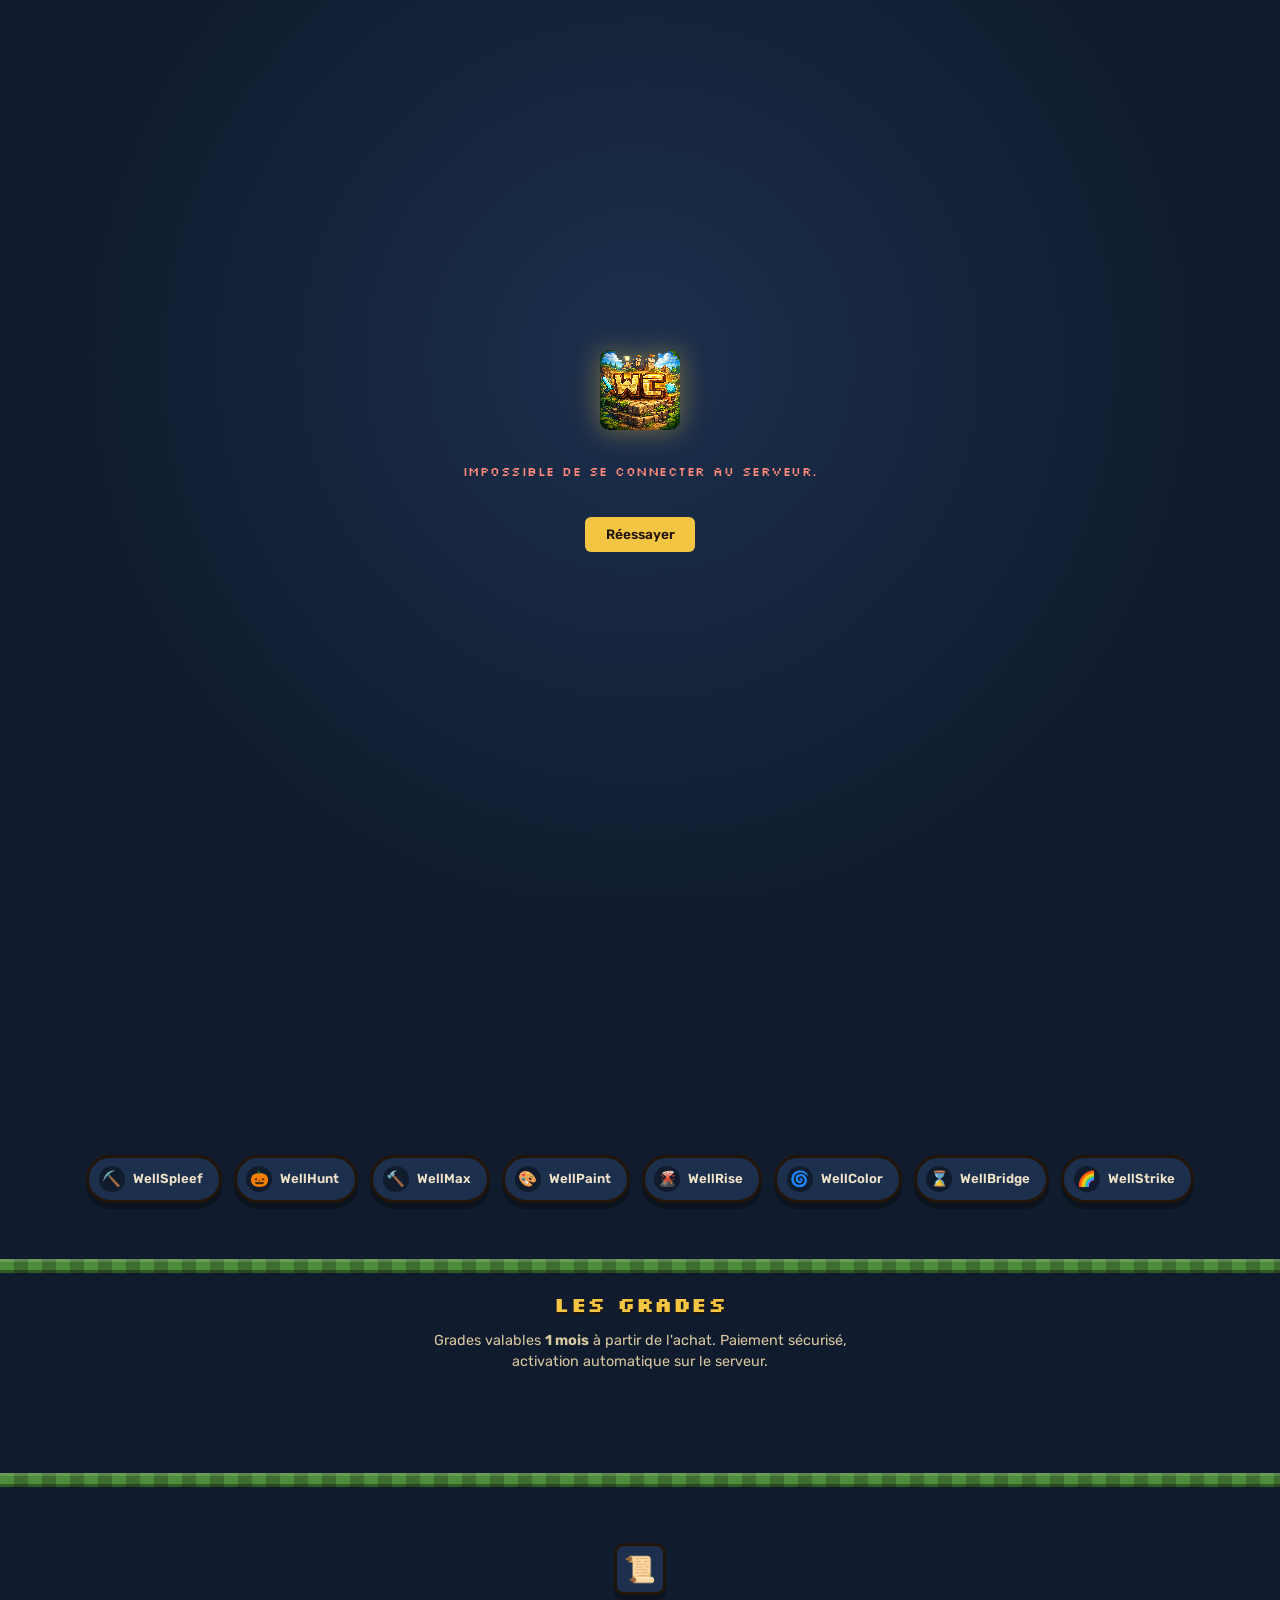
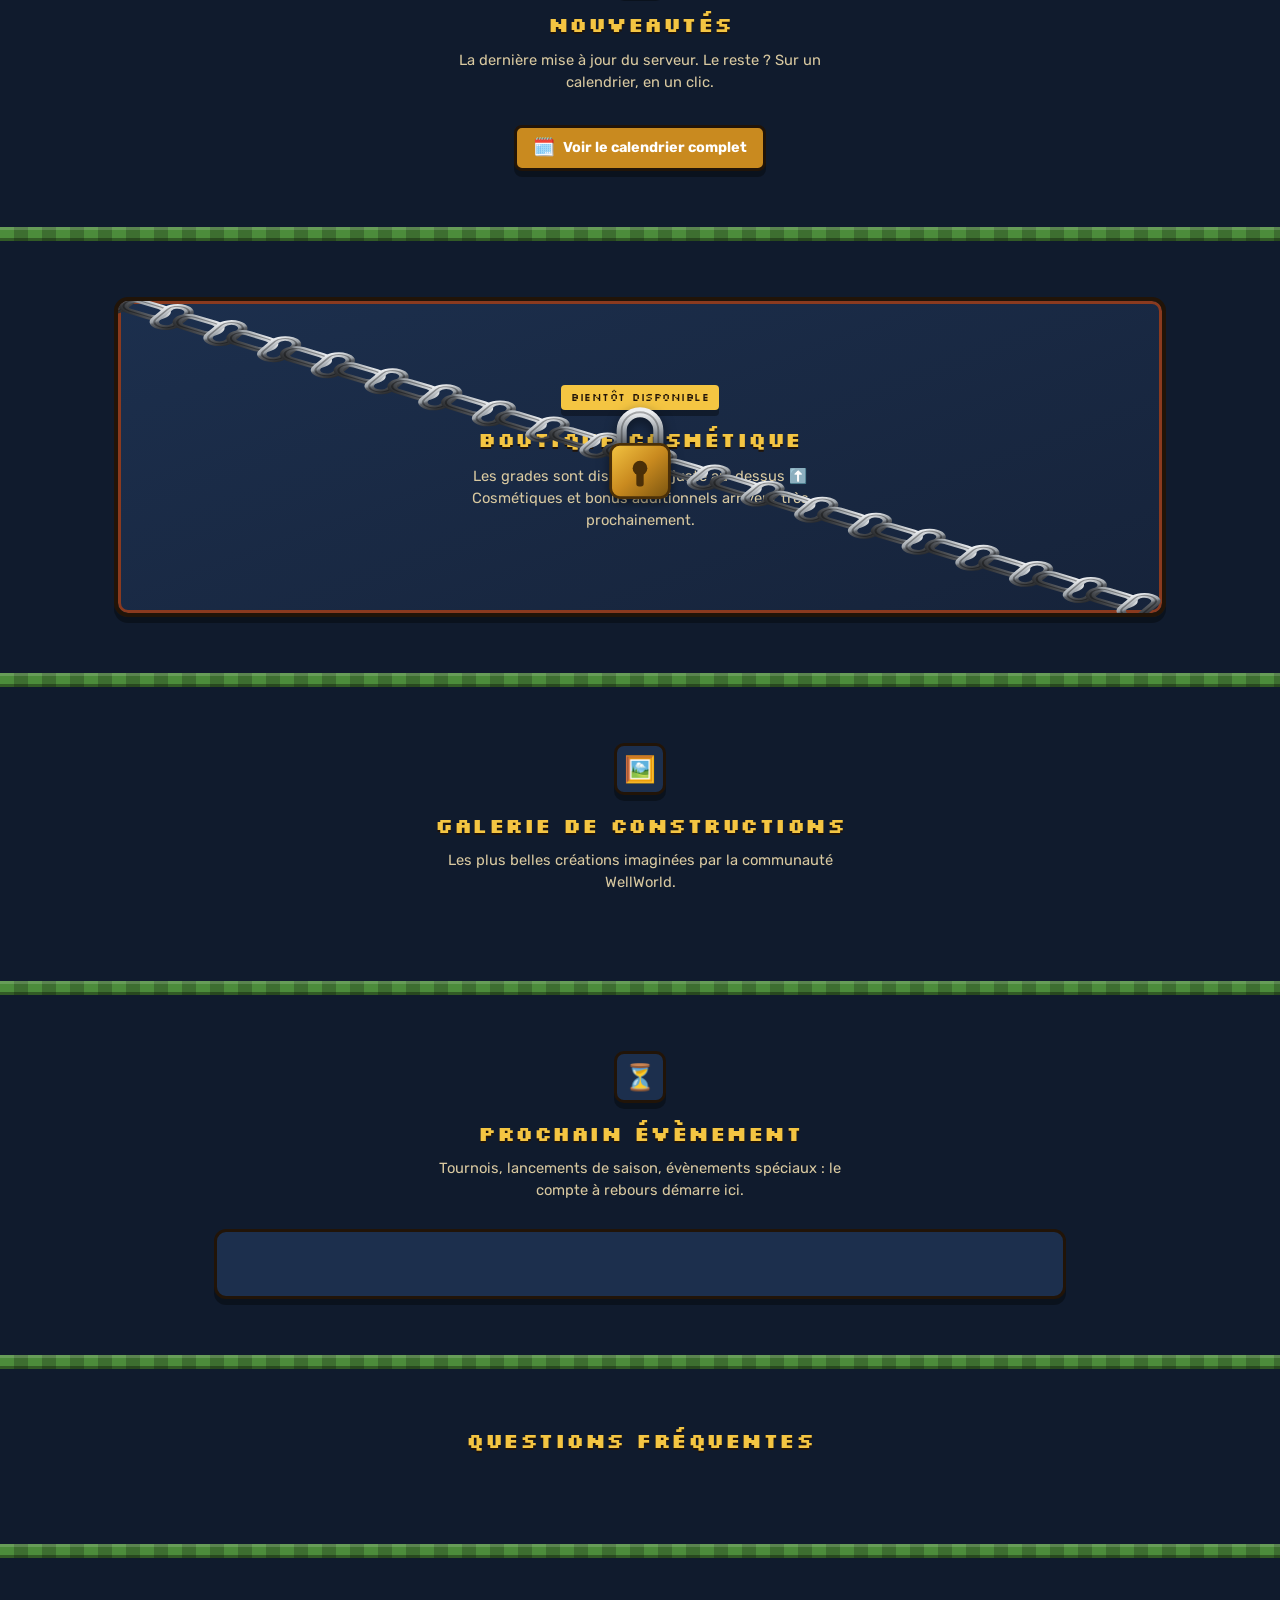
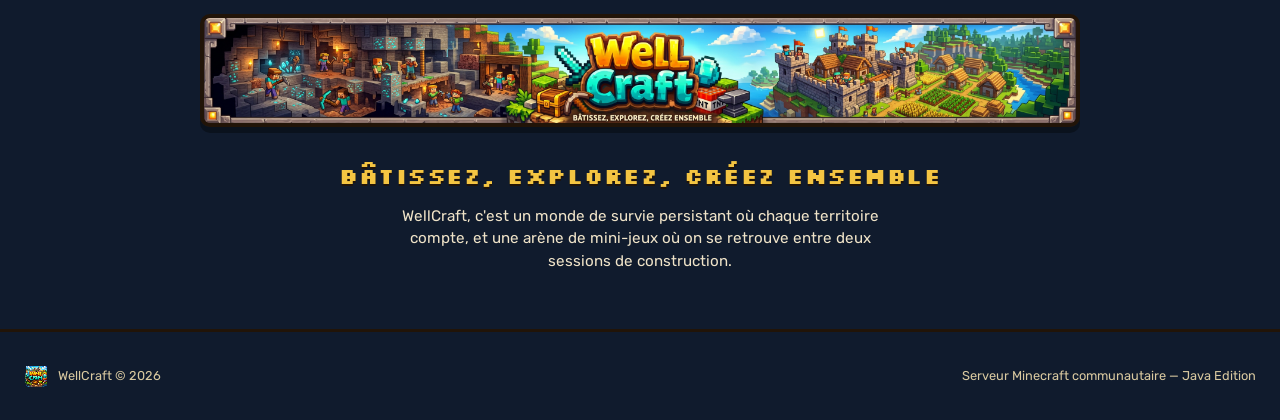
==== index.html @ 71115025 "Add files via upload" ====
<!DOCTYPE html>
<html lang="fr">
<head>
<meta charset="UTF-8">
<meta name="viewport" content="width=device-width, initial-scale=1.0">
<title>WellCraft — Serveur Minecraft</title>
<link rel="icon" type="image/png" href="logo.png">
<link rel="preconnect" href="https://fonts.googleapis.com">
<link rel="preconnect" href="https://fonts.gstatic.com" crossorigin>
<link href="https://fonts.googleapis.com/css2?family=Silkscreen:wght@400;700&family=Rubik:wght@400;500;600;700;800&display=swap" rel="stylesheet">
<link rel="stylesheet" href="style.css">
</head>
<body>
<div id="site-loader">
  <div class="loader-content">
    <img src="logo2.png" alt="WellCraft" class="loader-logo">
    <div class="loader-dots"><span></span><span></span><span></span></div>
    <p class="loader-text">Connexion à la base de données…</p>
  </div>
</div>

<nav class="nav">
  <div class="nav-brand">
    <img src="logo2.png" alt="WC">
    <span class="pixel">WellCraft</span>
  </div>

  <div class="nav-status" id="nav-status">
    <div class="torch offline" id="nav-torch">
      <div class="torch-flame"></div>
      <div class="torch-stick"></div>
    </div>
    <span id="nav-status-text">Vérification…</span>
  </div>

  <div class="nav-right">
    <a class="nav-discord" href="https://discord.gg/cv6xxruz5G" target="_blank" rel="noopener" aria-label="Rejoindre le Discord">
      <svg viewBox="0 0 24 24"><path d="M20.317 4.37a19.79 19.79 0 0 0-4.885-1.515.074.074 0 0 0-.079.037c-.21.375-.444.864-.608 1.25a18.27 18.27 0 0 0-5.487 0 12.64 12.64 0 0 0-.617-1.25.077.077 0 0 0-.079-.037A19.736 19.736 0 0 0 3.677 4.37a.07.07 0 0 0-.032.027C.533 9.046-.32 13.58.099 18.057a.082.082 0 0 0 .031.056 19.9 19.9 0 0 0 5.993 3.03.078.078 0 0 0 .084-.028 14.09 14.09 0 0 0 1.226-1.994.076.076 0 0 0-.041-.106 13.107 13.107 0 0 1-1.872-.892.077.077 0 0 1-.008-.128 10.2 10.2 0 0 0 .372-.292.074.074 0 0 1 .077-.01c3.928 1.793 8.18 1.793 12.062 0a.074.074 0 0 1 .078.01c.12.098.246.198.373.292a.077.077 0 0 1-.006.127 12.3 12.3 0 0 1-1.873.892.076.076 0 0 0-.04.107c.36.698.772 1.362 1.225 1.993a.076.076 0 0 0 .084.028 19.84 19.84 0 0 0 6.002-3.03.077.077 0 0 0 .032-.055c.5-5.177-.838-9.673-3.549-13.66a.061.061 0 0 0-.031-.028zM8.02 15.33c-1.183 0-2.157-1.085-2.157-2.419 0-1.333.955-2.418 2.157-2.418 1.21 0 2.176 1.094 2.157 2.418 0 1.334-.955 2.419-2.157 2.419zm7.975 0c-1.183 0-2.157-1.085-2.157-2.419 0-1.333.955-2.418 2.157-2.418 1.21 0 2.176 1.094 2.157 2.418 0 1.334-.946 2.419-2.157 2.419z"/></svg>
    </a>
  </div>
</nav>

<div class="page-nav">
  <a class="page-nav-link active" href="index.html">🏠 Accueil</a>
  <a class="page-nav-link" href="nouveautes.html">📜 Nouveautés</a>
  <a class="page-nav-link" href="crafts.html">⚗️ Crafts spéciaux</a>
  <a class="page-nav-link" href="fonctionnalites.html">🛠️ Fonctionnalités &amp; Commandes</a>
  <a class="page-nav-link" href="compte.html">🌐 Mon compte</a>
</div>

<header class="hero" id="rejoindre">
  <div class="embers" id="embers"></div>

  <div class="banner-frame">
    <div class="banner-frame-inner">
      <img src="banniere_2.png" alt="Bannière WellCraft">
    </div>
  </div>

  <div class="hero-inner">
    <span class="hero-eyebrow pixel">SERVEUR MINECRAFT</span>
    <p class="hero-tagline">Survie, territoires et mini-jeux sur un monde qui grandit avec sa communauté. Copie l'adresse et rejoins la partie.</p>

    <div class="connect-panel">
      <div class="ip-box bracketed">
        <div>
          <span class="ip-box-label">Adresse du serveur (1.21.4 Java Edition)</span>
          <span class="ip-box-value" id="server-ip">wellcraft.mine.fun</span>
        </div>
        <button class="copy-btn" id="copy-btn" type="button">Copier l'IP</button>
      </div>

      <div class="status-box bracketed">
        <div class="torch offline" id="torch">
          <div class="torch-flame"></div>
          <div class="torch-stick"></div>
        </div>
        <div class="status-text">
          <strong id="status-count">—</strong>
          <span id="status-label">Vérification du statut…</span>
        </div>
      </div>

      <a class="discord-btn" href="https://discord.gg/cv6xxruz5G" target="_blank" rel="noopener">
        <svg viewBox="0 0 24 24"><path d="M20.317 4.37a19.79 19.79 0 0 0-4.885-1.515.074.074 0 0 0-.079.037c-.21.375-.444.864-.608 1.25a18.27 18.27 0 0 0-5.487 0 12.64 12.64 0 0 0-.617-1.25.077.077 0 0 0-.079-.037A19.736 19.736 0 0 0 3.677 4.37a.07.07 0 0 0-.032.027C.533 9.046-.32 13.58.099 18.057a.082.082 0 0 0 .031.056 19.9 19.9 0 0 0 5.993 3.03.078.078 0 0 0 .084-.028 14.09 14.09 0 0 0 1.226-1.994.076.076 0 0 0-.041-.106 13.107 13.107 0 0 1-1.872-.892.077.077 0 0 1-.008-.128 10.2 10.2 0 0 0 .372-.292.074.074 0 0 1 .077-.01c3.928 1.793 8.18 1.793 12.062 0a.074.074 0 0 1 .078.01c.12.098.246.198.373.292a.077.077 0 0 1-.006.127 12.3 12.3 0 0 1-1.873.892.076.076 0 0 0-.04.107c.36.698.772 1.362 1.225 1.993a.076.076 0 0 0 .084.028 19.84 19.84 0 0 0 6.002-3.03.077.077 0 0 0 .032-.055c.5-5.177-.838-9.673-3.549-13.66a.061.061 0 0 0-.031-.028zM8.02 15.33c-1.183 0-2.157-1.085-2.157-2.419 0-1.333.955-2.418 2.157-2.418 1.21 0 2.176 1.094 2.157 2.418 0 1.334-.955 2.419-2.157 2.419zm7.975 0c-1.183 0-2.157-1.085-2.157-2.419 0-1.333.955-2.418 2.157-2.418 1.21 0 2.176 1.094 2.157 2.418 0 1.334-.946 2.419-2.157 2.419z"/></svg>
        Rejoindre le Discord
      </a>
    </div>
  </div>
</header>

<div class="block-divider"></div>

<section class="features">
  <article class="card bracketed">
    <div class="card-icon">⛏</div>
    <h3 class="pixel">WELLWORLD &amp; WELLWAR</h3>
    <p>Chaque mode a son propre gameplay : dans le WellWorld, construisez ensemble et faites de merveilleuses constructions. Dans le WellWar, c'est la guerre !</p>
  </article>
  <article class="card bracketed">
    <div class="card-icon">🎮</div>
    <h3 class="pixel">MINI-JEUX WELLGAMES</h3>
    <p>Spleef, combat à la masse, arbalètes, montée de lave et plus encore. Vote pour ton mode préféré et rejoins la prochaine partie en quelques secondes.</p>
  </article>
  <article class="card bracketed">
    <div class="card-icon">🤝</div>
    <h3 class="pixel">COMMUNAUTÉ ACTIVE</h3>
    <p>Un serveur pensé pour jouer à plusieurs : grades, équipes, marché et une communauté qui construit le monde avec toi.</p>
  </article>
  <article class="card bracketed">
    <div class="card-icon">💰</div>
    <h3 class="pixel">BOUTIQUE &amp; GRADES</h3>
    <p>Une économie complète avec marché entre joueurs et des grades à débloquer au fil de ta progression sur le serveur.</p>
    <a href="#grades" class="nav-link" style="margin-top: 0.6rem; color: var(--brick-deep); font-weight: 700;">Voir les grades ↓</a>
  </article>
</section>

<div class="modes-strip" id="modes-strip">
  <button class="mode-pill" data-mode="spleef" aria-expanded="false"><span class="mode-icon">⛏️</span> WellSpleef</button>
  <button class="mode-pill" data-mode="hunt" aria-expanded="false"><span class="mode-icon">🎃</span> WellHunt</button>
  <button class="mode-pill" data-mode="max" aria-expanded="false"><span class="mode-icon">🔨</span> WellMax</button>
  <button class="mode-pill" data-mode="paint" aria-expanded="false"><span class="mode-icon">🎨</span> WellPaint</button>
  <button class="mode-pill" data-mode="rise" aria-expanded="false"><span class="mode-icon">🌋</span> WellRise</button>
  <button class="mode-pill" data-mode="color" aria-expanded="false"><span class="mode-icon">🌀</span> WellColor</button>
  <button class="mode-pill" data-mode="bridge" aria-expanded="false"><span class="mode-icon">⌛</span> WellBridge</button>
  <button class="mode-pill" data-mode="strike" aria-expanded="false"><span class="mode-icon">🌈</span> WellStrike</button>
</div>

<div class="mode-description-panel" id="mode-description-panel">
  <div class="mode-description-inner">
    <h3 id="mode-description-title"></h3>
    <p id="mode-description-text"></p>
  </div>
</div>

<div class="block-divider"></div>

<section class="grades-section" id="grades">
  <h2 class="pixel">Les grades</h2>
  <p class="grades-intro">Grades valables <strong>1 mois</strong> à partir de l'achat. Paiement sécurisé, activation automatique sur le serveur.</p>
  <div class="grades-grid" id="grades-grid"></div>
</section>

<div class="block-divider"></div>

<section class="news-section" id="nouveautes">
  <div class="news-header">
    <div class="news-header-icon">📜</div>
    <h2 class="pixel">Nouveautés</h2>
    <p>La dernière mise à jour du serveur. Le reste ? Sur un calendrier, en un clic.</p>
  </div>

  <div class="news-preview" id="news-preview"></div>

  <a class="discord-btn news-btn" href="nouveautes.html">
    <span class="news-icon">🗓️</span>
    Voir le calendrier complet
  </a>
</section>

<div class="block-divider"></div>

<section class="shop-section" id="boutique">
  <div class="shop-frame" id="shop-frame">
    <div class="shop-content">
      <span class="shop-badge pixel">Bientôt disponible</span>
      <h2 class="pixel">Boutique cosmétique</h2>
      <p>Les grades sont disponibles juste au-dessus ⬆️ Cosmétiques et bonus additionnels arrivent très prochainement.</p>
    </div>
    <svg class="shop-chain" id="shop-chain" viewBox="0 0 1000 600" preserveAspectRatio="none" aria-hidden="true">
      <defs>
        <linearGradient id="steelGrad" x1="0" y1="0" x2="1" y2="1">
          <stop offset="0%" stop-color="#eef0f2"/>
          <stop offset="45%" stop-color="#9aa0a6"/>
          <stop offset="55%" stop-color="#5c6066"/>
          <stop offset="100%" stop-color="#2b2d30"/>
        </linearGradient>
      </defs>
      <g id="chain-links"></g>
    </svg>
    <div class="shop-lock-wrap" id="shop-lock">
      <svg viewBox="0 0 100 120" width="92" height="110" aria-hidden="true">
        <defs>
          <linearGradient id="lockBody" x1="0" y1="0" x2="1" y2="1">
            <stop offset="0%" stop-color="#f4c542"/>
            <stop offset="50%" stop-color="#c98a1f"/>
            <stop offset="100%" stop-color="#7a5410"/>
          </linearGradient>
          <linearGradient id="lockShackle" x1="0" y1="0" x2="0" y2="1">
            <stop offset="0%" stop-color="#eef0f2"/>
            <stop offset="50%" stop-color="#9aa0a6"/>
            <stop offset="100%" stop-color="#4a4d52"/>
          </linearGradient>
        </defs>
        <path d="M30 55 V35 a20 20 0 0 1 40 0 V55" fill="none" stroke="url(#lockShackle)" stroke-width="11" stroke-linecap="round"/>
        <path d="M30 55 V35 a20 20 0 0 1 40 0 V55" fill="none" stroke="rgba(0,0,0,0.3)" stroke-width="2"/>
        <rect x="18" y="50" width="64" height="58" rx="10" fill="url(#lockBody)" stroke="#4a2f08" stroke-width="3"/>
        <circle cx="50" cy="76" r="8" fill="#4a2f08"/>
        <rect x="46" y="80" width="8" height="16" rx="3" fill="#4a2f08"/>
      </svg>
    </div>
  </div>
</section>

<div class="block-divider"></div>

<section class="gallery-section" id="galerie">
  <div class="news-header">
    <div class="news-header-icon">🖼️</div>
    <h2 class="pixel">Galerie de constructions</h2>
    <p>Les plus belles créations imaginées par la communauté WellWorld.</p>
  </div>
  <div class="gallery-grid" id="gallery-grid"></div>
</section>

<div class="lightbox" id="lightbox">
  <button class="lightbox-close" id="lightbox-close" type="button" aria-label="Fermer l'aperçu">✕</button>
  <img src="" alt="Aperçu de la construction" id="lightbox-img">
</div>

<div class="block-divider"></div>

<section class="event-section" id="evenement">
  <div class="news-header">
    <div class="news-header-icon">⏳</div>
    <h2 class="pixel">Prochain évènement</h2>
    <p>Tournois, lancements de saison, évènements spéciaux : le compte à rebours démarre ici.</p>
  </div>
  <div class="event-box" id="event-box"></div>
</section>

<div class="block-divider"></div>

<section class="faq-section" id="faq">
  <h2 class="pixel">Questions fréquentes</h2>
  <div class="faq-list" id="faq-list"></div>
</section>

<div class="block-divider"></div>

<section class="band">
  <div class="band-banner">
    <img src="banniere_1.png" alt="Bannière secondaire WellCraft">
  </div>
  <h2 class="pixel">Bâtissez, explorez, créez ensemble</h2>
  <p>WellCraft, c'est un monde de survie persistant où chaque territoire compte, et une arène de mini-jeux où on se retrouve entre deux sessions de construction.</p>
</section>
  
<footer>
  <div class="foot-brand">
    <img src="logo.png" alt="Logo WellCraft">
    <span>WellCraft © 2026</span>
  </div>
  <span>Serveur Minecraft communautaire — Java Edition</span>
</footer>

<script src="data.js"></script>
<script src="loader.js"></script>
<script src="common.js"></script>
<script src="site.js"></script>

</body>
</html>
---- style.css ----
:root {
  --bg-deep: #101b2d;
  --bg-panel: #1c2f4d;
  --bg-panel-light: #263f64;
  --parchment: #efe3c8;
  --parchment-dark: #d9c9a0;
  --gold: #f4c542;
  --gold-deep: #c98a1f;
  --brick: #b4502c;
  --brick-deep: #8a3a1f;
  --green: #4c8c3b;
  --ink: #211408;
  --torch-lit: #ffb347;
  --torch-out: #5b5b5b;
  --shadow-hard: 0 6px 0 rgba(0,0,0,0.35);
}

* { box-sizing: border-box; }

html { scroll-behavior: smooth; }

@media (prefers-reduced-motion: reduce) {
  html { scroll-behavior: auto; }
  * { animation-duration: 0.01ms !important; animation-iteration-count: 1 !important; transition-duration: 0.01ms !important; }
}

body {
  margin: 0;
  background: var(--bg-deep);
  color: var(--parchment);
  font-family: 'Rubik', sans-serif;
  line-height: 1.5;
  overflow-x: hidden;
}

h1, h2, h3, .pixel {
  font-family: 'Silkscreen', monospace;
  letter-spacing: 0.5px;
}

a { color: inherit; }

img { max-width: 100%; display: block; }

/* ---------- Bloc divider (séparateur pixel entre sections) ---------- */
.block-divider {
  height: 14px;
  background-image: repeating-linear-gradient(
    90deg,
    var(--green) 0px, var(--green) 14px,
    #3d6e30 14px, #3d6e30 28px
  );
  box-shadow: inset 0 3px 0 rgba(255,255,255,0.15), inset 0 -3px 0 rgba(0,0,0,0.35);
}

/* ---------- Nav ---------- */
.nav {
  position: sticky;
  top: 0;
  z-index: 40;
  display: flex;
  flex-wrap: wrap;
  row-gap: 0.5rem;
  align-items: center;
  justify-content: space-between;
  gap: 1rem;
  padding: 0.75rem 1.5rem;
  background: rgba(16, 27, 45, 0.9);
  backdrop-filter: blur(6px);
  border-bottom: 3px solid var(--ink);
}
.nav-brand { display: flex; align-items: center; gap: 0.6rem; text-decoration: none; }
.nav-brand img {
  width: 36px; height: 36px; border-radius: 6px; image-rendering: pixelated;
  animation: bob 3.2s ease-in-out infinite;
}
.nav-brand span { font-size: 1rem; color: var(--gold); }
@keyframes bob {
  0%, 100% { transform: translateY(0) rotate(0deg); }
  50% { transform: translateY(-3px) rotate(-3deg); }
}
.nav-link {
  text-decoration: none;
  font-weight: 600;
  font-size: 0.9rem;
  color: var(--parchment);
  padding: 0.5rem 0.9rem;
  border-radius: 6px;
  transition: background 0.15s ease, color 0.15s ease;
}
.nav-link:hover, .nav-link:focus-visible { background: var(--bg-panel-light); color: var(--gold); }

/* ---------- Sous-nav (liens vers toutes les pages du site) ---------- */
.page-nav {
  display: flex;
  flex-wrap: wrap;
  justify-content: center;
  gap: 0.5rem;
  padding: 0.7rem 1rem;
  background: var(--bg-panel);
  border-bottom: 3px solid var(--ink);
}
.page-nav-link {
  text-decoration: none;
  font-family: 'Rubik', sans-serif;
  font-weight: 700;
  font-size: 0.82rem;
  color: var(--parchment);
  background: var(--bg-panel-light);
  border: 2px solid var(--ink);
  border-radius: 18px;
  padding: 0.4rem 0.85rem;
  white-space: nowrap;
  transition: transform 0.15s ease, background 0.15s ease, color 0.15s ease;
}
.page-nav-link:hover, .page-nav-link:focus-visible { transform: translateY(-2px); background: var(--bg-panel); color: var(--gold); }
.page-nav-link.active { background: var(--gold); color: var(--ink); border-color: var(--ink); }

/* ---------- Badge de statut (dans la nav, toujours visible) ---------- */
.nav-status {
  display: flex;
  align-items: center;
  gap: 0.5rem;
  background: var(--bg-panel);
  border: 2px solid var(--ink);
  border-radius: 20px;
  padding: 0.35rem 0.8rem 0.35rem 0.5rem;
  font-size: 0.8rem;
  font-weight: 700;
  white-space: nowrap;
  position: absolute;
  left: 50%;
  top: 50%;
  transform: translate(-50%, -50%);
}
.nav-status .torch {
  transform: scale(0.6);
  margin: -7px -4px -7px -5px;
}
@media (max-width: 460px) {
  .nav-status span { display: none; }
  .nav-status { padding: 0.4rem; }
}
@media (max-width: 700px) {
  .nav-status {
    position: static;
    top: auto;
    left: auto;
    transform: none;
    order: 3;
    flex-basis: 100%;
    justify-content: center;
    margin: 0 auto;
  }
}

/* ---------- Bouton Discord ---------- */
.discord-btn {
  display: inline-flex;
  align-items: center;
  gap: 0.5rem;
  text-decoration: none;
  font-family: 'Rubik', sans-serif;
  font-weight: 700;
  font-size: 0.9rem;
  color: white;
  background: #5865f2;
  border: 3px solid var(--ink);
  border-radius: 8px;
  padding: 0.6rem 1rem;
  box-shadow: var(--shadow-hard);
  transition: transform 0.08s ease, background 0.15s ease;
  cursor: pointer;
}
.discord-btn:hover { background: #6b74f7; }
.discord-btn:active { transform: translateY(4px); box-shadow: none; }
.discord-btn:focus-visible { outline: 3px solid var(--parchment); outline-offset: 2px; }
.discord-btn svg { width: 18px; height: 18px; fill: white; flex-shrink: 0; }

/* Bouton Nouveautés (même gabarit que discord-btn, couleur dorée) */
.news-btn { background: var(--gold-deep); }
.news-btn:hover { background: var(--gold); color: var(--ink); }
.news-btn .news-icon { font-size: 1.1rem; line-height: 1; }

.nav-discord {
  display: inline-flex;
  align-items: center;
  justify-content: center;
  width: 38px; height: 38px;
  border-radius: 8px;
  transition: background 0.15s ease;
}
.nav-discord svg { width: 20px; height: 20px; fill: var(--parchment); }
.nav-discord:hover, .nav-discord:focus-visible { background: var(--bg-panel-light); }
.nav-discord:hover svg { fill: #7289ff; }
.nav-right { display: flex; align-items: center; gap: 0.5rem; }

/* ---------- Corner brackets (façon slot d'inventaire) ---------- */
.bracketed { position: relative; }
.bracketed::before, .bracketed::after {
  content: "";
  position: absolute;
  width: 14px; height: 14px;
  border-color: var(--gold);
  border-style: solid;
  opacity: 0.9;
  pointer-events: none;
}
.bracketed::before { top: -4px; left: -4px; border-width: 3px 0 0 3px; }
.bracketed::after { bottom: -4px; right: -4px; border-width: 0 3px 3px 0; }

/* ---------- Hero ---------- */
.hero {
  position: relative;
  background: radial-gradient(ellipse at 50% -10%, #223a5e 0%, var(--bg-deep) 65%);
  padding: 2rem 0 0;
  overflow: hidden;
}

.banner-frame { position: relative; max-width: 1100px; margin: 0 auto; padding: 0 1.25rem; }
.banner-frame-inner {
  position: relative;
  border: 4px solid var(--ink);
  border-radius: 10px;
  overflow: hidden;
  box-shadow: var(--shadow-hard), 0 0 0 3px var(--gold-deep) inset;
}
.banner-frame-inner img { width: 100%; height: auto; display: block; }
.banner-frame-inner::after {
  content: "";
  position: absolute;
  inset: 0;
  background: linear-gradient(180deg, rgba(0,0,0,0) 60%, rgba(16,27,45,0.55) 100%);
}

/* Braises flottantes */
.embers { position: absolute; inset: 0; pointer-events: none; overflow: hidden; z-index: 1; }
.ember {
  position: absolute;
  bottom: -10px;
  width: 5px; height: 5px;
  border-radius: 50%;
  background: var(--torch-lit);
  box-shadow: 0 0 6px 1px rgba(255, 179, 71, 0.8);
  animation: rise linear infinite;
  opacity: 0;
}
@keyframes rise {
  0% { transform: translateY(0) translateX(0); opacity: 0; }
  10% { opacity: 0.9; }
  90% { opacity: 0.5; }
  100% { transform: translateY(-340px) translateX(var(--drift, 20px)); opacity: 0; }
}

.hero-inner {
  position: relative;
  z-index: 2;
  width: 100%;
  max-width: 1080px;
  margin: 0 auto;
  padding: 2.25rem 1.5rem 3.5rem;
  text-align: center;
  display: flex;
  flex-direction: column;
  align-items: center;
}
.hero-eyebrow {
  display: inline-block;
  font-size: 0.75rem;
  color: var(--ink);
  background: var(--gold);
  padding: 0.3rem 0.7rem;
  border-radius: 4px;
  margin-bottom: 1rem;
  box-shadow: var(--shadow-hard);
}
.hero-tagline { max-width: 46ch; font-size: 1.05rem; color: var(--parchment); margin: 0 0 2rem; }

/* ---------- Connect panel ---------- */
.connect-panel { display: flex; flex-wrap: wrap; gap: 1rem; align-items: stretch; justify-content: center; }
.ip-box {
  display: flex;
  align-items: center;
  gap: 0.75rem;
  background: var(--bg-panel);
  border: 3px solid var(--ink);
  border-radius: 10px;
  padding: 0.9rem 1.1rem;
  box-shadow: var(--shadow-hard);
}
.ip-box-label {
  font-size: 0.65rem;
  color: var(--gold);
  text-transform: uppercase;
  letter-spacing: 1px;
  display: block;
  margin-bottom: 0.2rem;
}
.ip-box-value { font-family: 'Silkscreen', monospace; font-size: 1.05rem; color: var(--parchment); }
.copy-btn {
  font-family: 'Rubik', sans-serif;
  font-weight: 700;
  font-size: 0.9rem;
  color: var(--ink);
  background: var(--gold);
  border: 3px solid var(--ink);
  border-radius: 8px;
  padding: 0.7rem 1.1rem;
  cursor: pointer;
  box-shadow: var(--shadow-hard);
  transition: transform 0.08s ease, background 0.15s ease;
}
.copy-btn:hover { background: #ffd766; }
.copy-btn:active { transform: translateY(4px); box-shadow: none; }
.copy-btn:focus-visible { outline: 3px solid var(--parchment); outline-offset: 2px; }
.copy-btn.copied { background: var(--green); color: white; }

.status-box {
  display: flex;
  align-items: center;
  gap: 0.85rem;
  background: var(--bg-panel);
  border: 3px solid var(--ink);
  border-radius: 10px;
  padding: 0.9rem 1.2rem;
  box-shadow: var(--shadow-hard);
}

/* Torch signature element */
.torch { position: relative; width: 22px; height: 34px; flex-shrink: 0; }
.torch-stick {
  position: absolute; bottom: 0; left: 50%; transform: translateX(-50%);
  width: 6px; height: 20px; background: #6b4a2b; border-radius: 1px;
}
.torch-flame {
  position: absolute; top: 0; left: 50%; transform: translateX(-50%);
  width: 16px; height: 16px;
  background: radial-gradient(circle at 50% 60%, #fff3c4 0%, var(--torch-lit) 45%, var(--brick) 85%);
  border-radius: 50% 50% 45% 45%;
  filter: blur(0.2px);
  animation: flicker 1.6s infinite ease-in-out;
  transform-origin: bottom center;
}
.torch.offline .torch-flame { background: var(--torch-out); animation: none; opacity: 0.5; }
@keyframes flicker {
  0%, 100% { transform: translateX(-50%) scale(1) rotate(0deg); opacity: 1; }
  25% { transform: translateX(-48%) scale(0.95, 1.05) rotate(-2deg); opacity: 0.92; }
  50% { transform: translateX(-52%) scale(1.05, 0.95) rotate(2deg); opacity: 1; }
  75% { transform: translateX(-50%) scale(0.97, 1.03) rotate(-1deg); opacity: 0.95; }
}

.status-text { font-size: 0.9rem; }
.status-text strong { display: block; font-size: 1.1rem; color: var(--gold); }
.status-text span { color: var(--parchment-dark); font-size: 0.8rem; }

/* ---------- Section band (banniere_2, ratio natif encadré) ---------- */
.band { padding: 3.5rem 1.5rem; text-align: center; background: var(--bg-deep); }
.band-banner {
  max-width: 880px;
  margin: 0 auto 2rem;
  border: 4px solid var(--ink);
  border-radius: 10px;
  overflow: hidden;
  box-shadow: var(--shadow-hard), 0 0 0 3px var(--brick-deep) inset;
}
.band-banner img { width: 100%; height: auto; display: block; }
.band h2 { font-size: 1.4rem; color: var(--gold); margin: 0 0 0.75rem; text-shadow: 0 2px 0 var(--ink); }
.band p { max-width: 52ch; margin: 0 auto; color: var(--parchment); font-size: 0.95rem; }

/* ---------- Features ---------- */
.features {
  max-width: 1180px;
  margin: 0 auto;
  padding: 3.5rem 1.5rem;
  display: grid;
  grid-template-columns: repeat(4, 1fr);
  gap: 1.5rem;
}
@media (max-width: 980px) { .features { grid-template-columns: repeat(2, 1fr); } }
@media (max-width: 560px) { .features { grid-template-columns: 1fr; } }
.card {
  background: var(--parchment);
  color: var(--ink);
  border-radius: 12px;
  padding: 1.6rem;
  border: 3px solid var(--ink);
  box-shadow: var(--shadow-hard);
  opacity: 0;
  transform: translateY(16px);
  transition: opacity 0.5s ease, transform 0.5s ease, box-shadow 0.2s ease;
  text-align: center;
  display: flex;
  flex-direction: column;
  align-items: center;
}
.card.visible { opacity: 1; transform: translateY(0); }
.card:hover { transform: translateY(-5px); box-shadow: 0 10px 0 rgba(0,0,0,0.35); }
.card-icon {
  width: 42px; height: 42px;
  border-radius: 8px;
  display: flex; align-items: center; justify-content: center;
  font-size: 1.3rem;
  margin-bottom: 0.9rem;
  color: white;
}
.card:nth-child(1) .card-icon { background: var(--green); }
.card:nth-child(2) .card-icon { background: var(--brick); }
.card:nth-child(3) .card-icon { background: var(--gold-deep); }
.card:nth-child(4) .card-icon { background: #4a6fa5; }
.card h3 { font-size: 0.95rem; margin: 0 0 0.6rem; }
.card p { font-size: 0.88rem; margin: 0; color: #3a2c1a; }

/* ---------- Bande mini-jeux ---------- */
.modes-strip {
  max-width: 1920px;
  margin: 0 auto;
  padding: 0 1.5rem 3.5rem;
  display: flex;
  flex-wrap: wrap;
  justify-content: center;
  gap: 0.75rem;
}
.mode-pill {
  display: inline-flex;
  align-items: center;
  gap: 0.5rem;
  background: var(--bg-panel);
  border: 3px solid var(--ink);
  border-radius: 30px;
  padding: 0.5rem 1rem 0.5rem 0.6rem;
  font-size: 0.82rem;
  font-weight: 600;
  font-family: 'Rubik', sans-serif;
  color: var(--parchment);
  cursor: pointer;
  box-shadow: var(--shadow-hard);
  transition: transform 0.15s ease, background 0.15s ease, box-shadow 0.15s ease;
}
.mode-pill:hover { transform: translateY(-3px); background: var(--bg-panel-light); }
.mode-pill:focus-visible { outline: 3px solid var(--parchment); outline-offset: 2px; }
.mode-pill.active {
  background: var(--gold);
  color: var(--ink);
  transform: scale(1.08);
  box-shadow: var(--shadow-hard), 0 0 0 3px var(--gold-deep);
}
.mode-pill .mode-icon {
  width: 26px; height: 26px;
  border-radius: 50%;
  background: var(--bg-deep);
  display: flex; align-items: center; justify-content: center;
  font-size: 0.95rem;
  flex-shrink: 0;
}
.mode-pill.active .mode-icon { background: var(--ink); }

.mode-description-panel {
  max-width: 780px;
  margin: 0 auto;
  padding: 0 1.5rem;
  max-height: 0;
  opacity: 0;
  overflow: hidden;
  transition: max-height 0.4s ease, opacity 0.35s ease, margin 0.4s ease;
}
.mode-description-panel.open { max-height: 340px; opacity: 1; margin: 1.5rem auto 1.5rem; }
.mode-description-inner {
  background: var(--parchment);
  color: var(--ink);
  border: 3px solid var(--ink);
  border-radius: 12px;
  padding: 1.6rem 1.8rem;
  box-shadow: var(--shadow-hard);
}
.mode-description-inner h3 {
  margin: 0 0 0.7rem;
  font-size: 1.15rem;
  color: var(--brick-deep);
  display: flex;
  align-items: center;
  gap: 0.6rem;
}
.mode-description-inner p { margin: 0; font-size: 1rem; line-height: 1.6; }

/* ---------- Grades ---------- */
.grades-section { max-width: 1080px; margin: 0 auto; padding: 1rem 1.5rem 4rem; text-align: center; }
.grades-section h2 { font-size: 1.3rem; color: var(--gold); margin: 0 0 0.6rem; text-shadow: 0 2px 0 var(--ink); }
.grades-intro { max-width: 52ch; margin: 0 auto 2.25rem; color: var(--parchment-dark); font-size: 0.9rem; }
.grades-grid { display: grid; grid-template-columns: repeat(4, 1fr); gap: 1.5rem; text-align: left; }
@media (max-width: 980px) { .grades-grid { grid-template-columns: repeat(2, 1fr); } }
@media (max-width: 560px) { .grades-grid { grid-template-columns: 1fr; } }
.grade-card {
  display: flex;
  flex-direction: column;
  background: var(--bg-panel);
  border: 3px solid var(--ink);
  border-radius: 12px;
  overflow: hidden;
  box-shadow: var(--shadow-hard);
  opacity: 0;
  transform: translateY(16px);
  transition: opacity 0.5s ease, transform 0.5s ease;
}
.grade-card.visible { opacity: 1; transform: translateY(0); }
.grade-card-head {
  padding: 1.1rem 1.3rem;
  border-bottom: 3px solid var(--ink);
  display: flex;
  align-items: center;
  justify-content: space-between;
  gap: 0.5rem;
}
.grade-card-head h3 { margin: 0; font-size: 1rem; color: var(--ink); }
.grade-price { font-family: 'Silkscreen', monospace; font-size: 0.85rem; color: var(--ink); opacity: 0.8; white-space: nowrap; }
.grade-card[data-tier="none"] .grade-card-head { background: #9aa3ad; }
.grade-card[data-tier="bronze"] .grade-card-head { background: #c98a5b; }
.grade-card[data-tier="argent"] .grade-card-head { background: #c9d3dc; }
.grade-card[data-tier="or"] .grade-card-head { background: var(--gold); }
.grade-card-body { padding: 1.2rem 1.3rem 1.4rem; display: flex; flex-direction: column; flex: 1; }
.grade-perks { list-style: none; margin: 0 0 1.1rem; padding: 0; display: flex; flex-direction: column; gap: 0.55rem; flex: 1; }
.grade-perks li { font-size: 0.86rem; color: var(--parchment); display: flex; align-items: flex-start; gap: 0.5rem; }
.grade-perks li::before { content: "✔"; color: var(--gold); font-weight: bold; flex-shrink: 0; }

.grade-buy-btn {
  display: flex;
  align-items: center;
  justify-content: center;
  gap: 0.4rem;
  text-decoration: none;
  font-family: 'Rubik', sans-serif;
  font-weight: 700;
  font-size: 0.88rem;
  color: var(--ink);
  background: var(--gold);
  border: 3px solid var(--ink);
  border-radius: 8px;
  padding: 0.65rem 1rem;
  cursor: pointer;
  box-shadow: var(--shadow-hard);
  transition: transform 0.08s ease, background 0.15s ease;
  margin-top: auto;
}
.grade-buy-btn:hover { background: #ffd766; }
.grade-buy-btn:active { transform: translateY(4px); box-shadow: none; }
.grade-buy-btn:focus-visible { outline: 3px solid var(--parchment); outline-offset: 2px; }
.grade-buy-btn .duration { font-weight: 500; opacity: 0.75; font-size: 0.78rem; }
.grade-card-free-tag {
  margin-top: auto;
  text-align: center;
  font-size: 0.82rem;
  color: var(--parchment-dark);
  padding: 0.65rem 1rem;
  border: 2px dashed rgba(239,227,200,0.3);
  border-radius: 8px;
}

/* ---------- Nouveautés ---------- */
.news-section { max-width: 1100px; margin: 0 auto; padding: 3.5rem 1.5rem; text-align: center; }
.news-header { display: flex; flex-direction: column; align-items: center; margin-bottom: 1.75rem; }
.news-header-icon {
  width: 52px; height: 52px;
  border-radius: 10px;
  background: var(--bg-panel);
  border: 3px solid var(--ink);
  display: flex; align-items: center; justify-content: center;
  font-size: 1.6rem;
  margin-bottom: 0.9rem;
  box-shadow: var(--shadow-hard);
}
.news-header h2 { font-size: 1.3rem; color: var(--gold); margin: 0 0 0.5rem; text-shadow: 0 2px 0 var(--ink); }
.news-header p { max-width: 46ch; margin: 0 auto; color: var(--parchment-dark); font-size: 0.92rem; }

.news-preview {
  max-width: 780px;
  margin: 2rem auto 0;
  display: flex;
  flex-direction: column;
  gap: 1rem;
  text-align: left;
}
.news-item {
  background: var(--parchment);
  color: var(--ink);
  border: 3px solid var(--ink);
  border-radius: 10px;
  padding: 1.1rem 1.3rem;
  box-shadow: var(--shadow-hard);
}
.news-item-head {
  display: flex;
  align-items: center;
  justify-content: space-between;
  gap: 0.75rem;
  flex-wrap: wrap;
  margin-bottom: 0.3rem;
}
.news-item-title { font-size: 0.95rem; font-weight: 700; color: var(--brick-deep); }
.news-badge {
  font-family: 'Rubik', sans-serif;
  font-size: 0.68rem;
  font-weight: 700;
  padding: 0.22rem 0.65rem;
  border-radius: 12px;
  color: white;
  text-transform: uppercase;
  letter-spacing: 0.4px;
  white-space: nowrap;
}
.news-badge.nouveaute { background: var(--green); }
.news-badge.amelioration { background: #4a6fa5; }
.news-badge.correction { background: var(--brick); }
.news-date { display: block; font-size: 0.72rem; color: #6b5636; margin-bottom: 0.5rem; }
.news-item p { margin: 0; font-size: 0.88rem; line-height: 1.55; }

/* ---------- Page Nouveautés dédiée ---------- */
.news-page-header {
  max-width: 780px;
  margin: 0 auto;
  padding: 3rem 1.5rem 1rem;
  text-align: center;
}
.news-back-link {
  display: inline-flex;
  align-items: center;
  gap: 0.4rem;
  text-decoration: none;
  color: var(--gold);
  font-size: 0.85rem;
  font-weight: 600;
  margin-bottom: 1.25rem;
}
.news-back-link:hover { text-decoration: underline; }
.news-filters {
  display: flex;
  flex-wrap: wrap;
  justify-content: center;
  gap: 0.6rem;
  margin: 1.75rem 0 0;
}
.news-filter-btn {
  font-family: 'Rubik', sans-serif;
  font-weight: 700;
  font-size: 0.8rem;
  color: var(--parchment);
  background: var(--bg-panel);
  border: 3px solid var(--ink);
  border-radius: 20px;
  padding: 0.45rem 0.95rem;
  cursor: pointer;
  box-shadow: var(--shadow-hard);
  transition: transform 0.15s ease, background 0.15s ease;
}
.news-filter-btn:hover { transform: translateY(-2px); background: var(--bg-panel-light); }
.news-filter-btn.active { background: var(--gold); color: var(--ink); }
.news-page-list {
  max-width: 780px;
  margin: 2.25rem auto 4rem;
  padding: 0 1.5rem;
  display: flex;
  flex-direction: column;
  gap: 1rem;
  text-align: left;
}
.news-empty { text-align: center; color: var(--parchment-dark); font-size: 0.9rem; padding: 2rem 0; }

.news-view-toggle {
  display: flex;
  justify-content: center;
  gap: 0.6rem;
  margin: 1.5rem 0 0;
}

/* ---------- Calendrier des nouveautés ---------- */
.calendar-wrap {
  max-width: 620px;
  margin: 2rem auto 4rem;
  padding: 0 1.5rem;
}
.calendar-header {
  display: flex;
  align-items: center;
  justify-content: center;
  gap: 1.2rem;
  margin-bottom: 1rem;
}
.calendar-month-label { font-size: 1rem; color: var(--gold); text-shadow: 0 2px 0 var(--ink); min-width: 12ch; text-align: center; }
.calendar-nav-btn {
  width: 34px; height: 34px;
  border-radius: 8px;
  background: var(--bg-panel);
  border: 2px solid var(--ink);
  color: var(--parchment);
  font-size: 0.85rem;
  cursor: pointer;
  box-shadow: var(--shadow-hard);
  transition: transform 0.08s ease, background 0.15s ease;
}
.calendar-nav-btn:hover { background: var(--bg-panel-light); }
.calendar-nav-btn:active { transform: translateY(3px); box-shadow: none; }
.calendar-weekdays {
  display: grid;
  grid-template-columns: repeat(7, 1fr);
  gap: 6px;
  margin-bottom: 6px;
}
.calendar-weekdays span {
  text-align: center;
  font-size: 0.7rem;
  font-weight: 700;
  color: var(--parchment-dark);
  text-transform: uppercase;
}
.calendar-grid {
  display: grid;
  grid-template-columns: repeat(7, 1fr);
  gap: 6px;
}
.calendar-day {
  aspect-ratio: 1;
  display: flex;
  flex-direction: column;
  align-items: center;
  justify-content: center;
  gap: 3px;
  background: var(--bg-panel);
  border: 2px solid var(--ink);
  border-radius: 8px;
  color: var(--parchment-dark);
  font-family: 'Rubik', sans-serif;
  font-size: 0.78rem;
  cursor: default;
  padding: 0;
}
.calendar-day.empty { background: transparent; border-color: transparent; }
.calendar-day.has-news {
  background: var(--bg-panel-light);
  color: var(--parchment);
  cursor: pointer;
  transition: transform 0.12s ease, background 0.15s ease;
}
.calendar-day.has-news:hover { transform: translateY(-2px); background: var(--gold-deep); }
.calendar-day.selected { background: var(--gold); color: var(--ink); border-color: var(--ink); }
.calendar-day-num { font-weight: 700; }
.calendar-day-dots { display: flex; gap: 2px; height: 6px; }
.calendar-dot { width: 6px; height: 6px; border-radius: 50%; display: inline-block; }
.calendar-dot.nouveaute { background: var(--green); }
.calendar-dot.amelioration { background: #4a6fa5; }
.calendar-dot.correction { background: var(--brick); }
.calendar-daylist {
  margin-top: 1.5rem;
  display: flex;
  flex-direction: column;
  gap: 1rem;
  text-align: left;
}
.calendar-hint { text-align: center; color: var(--parchment-dark); font-size: 0.85rem; margin: 0; }

/* ---------- Boutique verrouillée ---------- */
.shop-section { max-width: 1100px; margin: 0 auto; padding: 3.5rem 1.5rem; }
.shop-frame {
  position: relative;
  background: linear-gradient(160deg, var(--bg-panel) 0%, #16233a 100%);
  border: 4px solid var(--ink);
  border-radius: 14px;
  overflow: hidden;
  min-height: 320px;
  display: flex;
  align-items: center;
  justify-content: center;
  box-shadow: var(--shadow-hard), 0 0 0 3px var(--brick-deep) inset;
  cursor: pointer;
}
.shop-content { position: relative; z-index: 1; text-align: center; max-width: 420px; padding: 2rem; }
.shop-badge {
  display: inline-block;
  font-size: 0.7rem;
  color: var(--ink);
  background: var(--gold);
  padding: 0.25rem 0.6rem;
  border-radius: 4px;
  margin-bottom: 0.9rem;
  box-shadow: var(--shadow-hard);
  text-transform: uppercase;
  letter-spacing: 0.5px;
}
.shop-content h2 { color: var(--gold); font-size: 1.3rem; margin: 0 0 0.6rem; text-shadow: 0 2px 0 var(--ink); }
.shop-content p { color: var(--parchment-dark); font-size: 0.92rem; margin: 0; }
.shop-chain { position: absolute; inset: 0; width: 100%; height: 100%; z-index: 2; pointer-events: none; }
.shop-lock-wrap {
  position: absolute;
  top: 50%;
  left: 50%;
  transform: translate(-50%, -50%);
  z-index: 4;
  filter: drop-shadow(0 4px 6px rgba(0,0,0,0.5));
  pointer-events: none;
  transform-origin: 50% 30%;
}
@keyframes shake-lock {
  0%, 100% { transform: translate(-50%, -50%) rotate(0deg); }
  10% { transform: translate(calc(-50% - 3px), calc(-50% + 1px)) rotate(-6deg); }
  20% { transform: translate(calc(-50% + 4px), calc(-50% - 1px)) rotate(6deg); }
  30% { transform: translate(calc(-50% - 4px), calc(-50% + 2px)) rotate(-7deg); }
  40% { transform: translate(calc(-50% + 4px), calc(-50% - 2px)) rotate(7deg); }
  50% { transform: translate(calc(-50% - 3px), calc(-50% + 1px)) rotate(-4deg); }
  60% { transform: translate(calc(-50% + 3px), calc(-50% - 1px)) rotate(4deg); }
  70% { transform: translate(calc(-50% - 2px), calc(-50% + 1px)) rotate(-2deg); }
  80% { transform: translate(calc(-50% + 2px), calc(-50% - 1px)) rotate(2deg); }
  90% { transform: translate(-50%, -50%) rotate(0deg); }
}
@keyframes shake-chain {
  0%, 100% { transform: translate(0, 0); }
  10% { transform: translate(-2px, 1px); }
  20% { transform: translate(3px, -2px); }
  30% { transform: translate(-3px, 2px); }
  40% { transform: translate(3px, -1px); }
  50% { transform: translate(-2px, 1px); }
  60% { transform: translate(2px, -1px); }
  70% { transform: translate(-1px, 1px); }
  80% { transform: translate(1px, -1px); }
  90% { transform: translate(0, 0); }
}
.shop-frame.shaking .shop-lock-wrap { animation: shake-lock 0.55s ease-in-out; }
.shop-frame.shaking .shop-chain { animation: shake-chain 0.55s ease-in-out; }

/* ---------- Galerie de constructions ---------- */
.gallery-section { max-width: 1180px; margin: 0 auto; padding: 3.5rem 1.5rem; text-align: center; }
.gallery-grid { display: grid; grid-template-columns: repeat(4, 1fr); gap: 1.25rem; margin-top: 2rem; }
@media (max-width: 980px) { .gallery-grid { grid-template-columns: repeat(3, 1fr); } }
@media (max-width: 700px) { .gallery-grid { grid-template-columns: repeat(2, 1fr); } }
@media (max-width: 460px) { .gallery-grid { grid-template-columns: 1fr; } }
.gallery-item {
  position: relative;
  aspect-ratio: 4 / 3;
  border-radius: 10px;
  border: 3px solid var(--ink);
  overflow: hidden;
  padding: 0;
  background: var(--bg-panel);
  cursor: pointer;
  box-shadow: var(--shadow-hard);
  transition: transform 0.15s ease, box-shadow 0.15s ease;
}
.gallery-item:hover { transform: translateY(-4px); box-shadow: 0 10px 0 rgba(0,0,0,0.35); }
.gallery-item:focus-visible { outline: 3px solid var(--gold); outline-offset: 2px; }
.gallery-item img { width: 100%; height: 100%; object-fit: cover; display: block; transition: transform 0.3s ease; }
.gallery-item:hover img { transform: scale(1.06); }
.gallery-item.img-error { display: none; }
.gallery-empty { color: var(--parchment-dark); font-size: 0.9rem; grid-column: 1 / -1; }
.lightbox {
  position: fixed;
  inset: 0;
  background: rgba(8, 12, 20, 0.92);
  display: flex;
  align-items: center;
  justify-content: center;
  padding: 2rem;
  z-index: 100;
  opacity: 0;
  pointer-events: none;
  transition: opacity 0.25s ease;
}
.lightbox.open { opacity: 1; pointer-events: auto; }
.lightbox img {
  max-width: min(90vw, 1000px);
  max-height: 85vh;
  border-radius: 10px;
  border: 4px solid var(--ink);
  box-shadow: 0 12px 0 rgba(0,0,0,0.4);
}
.lightbox-close {
  position: absolute;
  top: 1.25rem; right: 1.25rem;
  width: 42px; height: 42px;
  border-radius: 8px;
  background: var(--gold);
  color: var(--ink);
  border: 3px solid var(--ink);
  font-size: 1.1rem;
  font-weight: 700;
  cursor: pointer;
  box-shadow: var(--shadow-hard);
}
.lightbox-close:hover { background: #ffd766; }
.lightbox-close:active { transform: translateY(4px); box-shadow: none; }

/* ---------- Compte à rebours / évènement ---------- */
.event-section { max-width: 900px; margin: 0 auto; padding: 3.5rem 1.5rem; text-align: center; }
.event-box {
  background: var(--bg-panel);
  border: 3px solid var(--ink);
  border-radius: 12px;
  padding: 2rem 1.5rem;
  margin-top: 1rem;
  box-shadow: var(--shadow-hard);
}
.event-title { color: var(--gold); font-size: 1.1rem; margin: 0 0 1.25rem; }
.countdown { display: flex; justify-content: center; gap: 1rem; flex-wrap: wrap; }
.countdown-unit { background: var(--bg-panel-light); border: 2px solid var(--ink); border-radius: 8px; padding: 0.75rem 1rem; min-width: 70px; }
.countdown-unit strong { display: block; font-family: 'Silkscreen', monospace; font-size: 1.4rem; color: var(--gold); }
.countdown-unit span { display: block; font-size: 0.7rem; color: var(--parchment-dark); text-transform: uppercase; letter-spacing: 0.5px; margin-top: 0.2rem; }
.event-empty { display: flex; flex-direction: column; align-items: center; gap: 0.75rem; }
.event-empty-icon { font-size: 1.8rem; }
.event-empty p { margin: 0; max-width: 42ch; font-size: 0.92rem; color: var(--parchment-dark); }

/* ---------- FAQ ---------- */
.faq-section { max-width: 820px; margin: 0 auto; padding: 3.5rem 1.5rem; text-align: center; }
.faq-section h2 { font-size: 1.3rem; color: var(--gold); margin: 0 0 2rem; text-shadow: 0 2px 0 var(--ink); }
.faq-list { display: flex; flex-direction: column; gap: 0.9rem; text-align: left; }
.faq-item {
  background: var(--parchment);
  color: var(--ink);
  border: 3px solid var(--ink);
  border-radius: 10px;
  overflow: hidden;
  box-shadow: var(--shadow-hard);
}
.faq-question {
  width: 100%;
  display: flex;
  align-items: center;
  justify-content: space-between;
  gap: 1rem;
  background: transparent;
  border: none;
  padding: 1rem 1.2rem;
  font-family: 'Rubik', sans-serif;
  font-weight: 700;
  font-size: 0.95rem;
  color: var(--ink);
  cursor: pointer;
  text-align: left;
}
.faq-question:focus-visible { outline: 3px solid var(--brick-deep); outline-offset: -3px; }
.faq-chevron { transition: transform 0.25s ease; flex-shrink: 0; color: var(--brick-deep); }
.faq-question.open .faq-chevron { transform: rotate(180deg); }
.faq-answer { max-height: 0; opacity: 0; overflow: hidden; transition: max-height 0.35s ease, opacity 0.3s ease; }
.faq-answer.open { max-height: 260px; opacity: 1; }
.faq-answer p { margin: 0; padding: 0 1.2rem 1.1rem; font-size: 0.88rem; line-height: 1.55; }

/* ---------- Footer ---------- */
footer {
  border-top: 3px solid var(--ink);
  padding: 2rem 1.5rem;
  display: flex;
  flex-wrap: wrap;
  align-items: center;
  justify-content: space-between;
  gap: 1rem;
  font-size: 0.8rem;
  color: var(--parchment-dark);
}
footer .foot-brand { display: flex; align-items: center; gap: 0.6rem; }
footer img { width: 24px; height: 24px; border-radius: 5px; image-rendering: pixelated; }

/* ---------- Crafts spéciaux ---------- */
.crafts-grid {
  max-width: 1100px;
  margin: 2rem auto 4rem;
  padding: 0 1.5rem;
  display: grid;
  grid-template-columns: repeat(auto-fit, minmax(260px, 1fr));
  gap: 1.5rem;
}
.craft-card {
  background: var(--parchment);
  color: var(--ink);
  border: 3px solid var(--ink);
  border-radius: 12px;
  padding: 1.3rem;
  box-shadow: var(--shadow-hard);
  display: flex;
  flex-direction: column;
  gap: 0.9rem;
}
.craft-card-head { display: flex; align-items: center; gap: 0.8rem; }
.craft-icon {
  width: 44px; height: 44px;
  flex-shrink: 0;
  display: flex; align-items: center; justify-content: center;
  font-size: 1.4rem;
  background: var(--bg-panel);
  border: 2px solid var(--ink);
  border-radius: 8px;
}
.craft-card-head h3 { margin: 0 0 0.15rem; font-size: 0.92rem; color: var(--brick-deep); }
.craft-category { font-size: 0.72rem; font-weight: 700; color: #6b5636; text-transform: uppercase; letter-spacing: 0.4px; }
.craft-desc { margin: 0; font-size: 0.87rem; line-height: 1.5; }
.craft-ingredients { background: rgba(0,0,0,0.05); border-radius: 8px; padding: 0.7rem 0.9rem; }
.craft-label { display: block; font-size: 0.7rem; font-weight: 700; text-transform: uppercase; letter-spacing: 0.4px; color: #6b5636; margin-bottom: 0.35rem; }
.craft-ingredients ul { margin: 0; padding-left: 1.1rem; font-size: 0.84rem; display: flex; flex-direction: column; gap: 0.2rem; }
.craft-result { font-weight: 700; font-size: 0.86rem; color: var(--green); }

/* ---------- Page Fonctionnalités & Commandes ---------- */
.features-page {
  max-width: 1100px;
  margin: 2rem auto 3.5rem;
  padding: 0 1.5rem;
  display: grid;
  grid-template-columns: repeat(auto-fit, minmax(240px, 1fr));
  gap: 1.5rem;
}
/* Cette page n'inclut pas site.js (pas d'animation au scroll) : les cartes
   doivent donc être visibles directement, sans attendre la classe .visible */
.features-page .card { opacity: 1; transform: none; }
.commands-section { max-width: 820px; margin: 0 auto; padding: 3.5rem 1.5rem; text-align: center; }
.commands-search {
  display: block;
  width: 100%;
  max-width: 420px;
  margin: 0 auto 1.75rem;
  font-family: 'Rubik', sans-serif;
  font-size: 0.9rem;
  color: var(--ink);
  background: var(--parchment);
  border: 3px solid var(--ink);
  border-radius: 20px;
  padding: 0.6rem 1.1rem;
  box-shadow: var(--shadow-hard);
}
.commands-search:focus-visible { outline: 3px solid var(--gold); outline-offset: 2px; }
.cmd-table { display: flex; flex-direction: column; gap: 0.6rem; text-align: left; }
.cmd-row {
  display: grid;
  grid-template-columns: minmax(140px, auto) 1fr auto;
  align-items: center;
  gap: 0.9rem;
  background: var(--parchment);
  color: var(--ink);
  border: 3px solid var(--ink);
  border-radius: 10px;
  padding: 0.8rem 1.1rem;
  box-shadow: var(--shadow-hard);
}
.cmd-name {
  font-family: 'Silkscreen', monospace;
  font-size: 0.8rem;
  color: var(--brick-deep);
  background: rgba(0,0,0,0.06);
  border-radius: 6px;
  padding: 0.3rem 0.5rem;
  white-space: nowrap;
}
.cmd-desc { font-size: 0.86rem; line-height: 1.4; }
.cmd-grade {
  font-size: 0.72rem;
  font-weight: 700;
  color: white;
  background: var(--gold-deep);
  border-radius: 12px;
  padding: 0.25rem 0.65rem;
  white-space: nowrap;
  text-align: center;
}
@media (max-width: 620px) {
  .cmd-row { grid-template-columns: 1fr; text-align: left; }
  .cmd-grade { justify-self: start; }
}

/* ============================================================
   ÉCRAN DE CHARGEMENT — affiché pendant la connexion au Worker
   Cloudflare / base KV. Couvre tout tant que les données réelles
   n'ont pas été récupérées (le site n'a aucun contenu par défaut).
   ============================================================ */
#site-loader {
  position: fixed;
  inset: 0;
  z-index: 999;
  display: flex;
  align-items: center;
  justify-content: center;
  background: radial-gradient(circle at 50% 40%, var(--bg-panel) 0%, var(--bg-deep) 70%);
  transition: opacity 0.5s ease, visibility 0.5s ease;
}
#site-loader.loader-hidden {
  opacity: 0;
  visibility: hidden;
  pointer-events: none;
}
.loader-content {
  display: flex;
  flex-direction: column;
  align-items: center;
  gap: 1.1rem;
  padding: 1.5rem;
  text-align: center;
}
.loader-logo {
  width: 84px;
  height: 84px;
  image-rendering: pixelated;
  animation: loaderPulse 1.8s ease-in-out infinite;
  filter: drop-shadow(0 0 14px rgba(244, 197, 66, 0.45));
}
@keyframes loaderPulse {
  0%, 100% { transform: scale(1); filter: drop-shadow(0 0 10px rgba(244, 197, 66, 0.35)); }
  50% { transform: scale(1.08); filter: drop-shadow(0 0 22px rgba(244, 197, 66, 0.65)); }
}
.loader-dots {
  display: flex;
  gap: 0.4rem;
}
.loader-dots span {
  width: 9px;
  height: 9px;
  border-radius: 50%;
  background: var(--gold);
  animation: loaderDots 1.2s ease-in-out infinite;
}
.loader-dots span:nth-child(2) { animation-delay: 0.15s; }
.loader-dots span:nth-child(3) { animation-delay: 0.3s; }
@keyframes loaderDots {
  0%, 80%, 100% { transform: translateY(0); opacity: 0.5; }
  40% { transform: translateY(-8px); opacity: 1; }
}
.loader-text {
  font-family: 'Silkscreen', monospace;
  font-size: 0.8rem;
  color: var(--parchment-dark);
  letter-spacing: 0.5px;
}
.loader-error .loader-text { color: #ff8a7a; }
.loader-retry-btn {
  font-family: 'Rubik', sans-serif;
  font-weight: 600;
  font-size: 0.85rem;
  padding: 0.6rem 1.3rem;
  border: none;
  border-radius: 6px;
  background: var(--gold);
  color: var(--ink);
  cursor: pointer;
  margin-top: 0.3rem;
}
.loader-retry-btn:hover { filter: brightness(1.08); }

@media (prefers-reduced-motion: reduce) {
  .loader-logo, .loader-dots span { animation: none; }
}

/* ============================================================
   COMPTE.HTML — liaison de compte + boutique en argent en jeu
   ============================================================ */
.account-section { max-width: 900px; margin: 0 auto 3rem; padding: 0 1.2rem; }

.account-login-card {
  background: var(--parchment);
  color: var(--ink);
  border-radius: 12px;
  box-shadow: var(--shadow-hard);
  padding: 2rem;
  max-width: 460px;
  margin: 0 auto;
  text-align: center;
}
.account-login-card h2 { margin: 0 0 1rem; font-size: 1.1rem; }
.account-steps { text-align: left; font-size: 0.9rem; line-height: 1.7; margin: 0 0 1.4rem; padding-left: 1.3rem; }
.account-steps code {
  background: rgba(0,0,0,0.08); padding: 0.1rem 0.4rem; border-radius: 4px; font-weight: 700;
}
.account-link-form { display: flex; gap: 0.6rem; }
.account-code-input {
  flex: 1;
  font-family: 'Rubik', sans-serif;
  font-weight: 700;
  letter-spacing: 2px;
  text-align: center;
  text-transform: uppercase;
  font-size: 1rem;
  padding: 0.75rem 0.5rem;
  border: 2px solid var(--brick-deep);
  border-radius: 8px;
  background: #fffaf0;
  color: var(--ink);
}
.account-code-input:focus-visible { outline: 3px solid var(--gold); outline-offset: 1px; }
.account-link-btn {
  font-family: 'Rubik', sans-serif;
  font-weight: 700;
  font-size: 0.9rem;
  padding: 0.75rem 1.2rem;
  border: none;
  border-radius: 8px;
  background: var(--gold);
  color: var(--ink);
  cursor: pointer;
  box-shadow: 0 4px 0 var(--gold-deep);
}
.account-link-btn:hover { background: #ffd766; }
.account-link-btn:active { transform: translateY(4px); box-shadow: none; }
.account-link-error {
  margin-top: 1rem;
  font-size: 0.85rem;
  color: #7a1f1f;
  background: rgba(180,80,44,0.12);
  border: 1px solid var(--brick);
  border-radius: 8px;
  padding: 0.6rem 0.8rem;
}

.account-card {
  display: flex;
  align-items: center;
  gap: 1.2rem;
  background: var(--parchment);
  color: var(--ink);
  border-radius: 12px;
  box-shadow: var(--shadow-hard);
  padding: 1.4rem 1.6rem;
}
.account-skin { border-radius: 8px; image-rendering: pixelated; box-shadow: 0 3px 0 rgba(0,0,0,0.25); }
.account-card-info { flex: 1; }
.account-card-info h2 { margin: 0 0 0.3rem; font-size: 1.15rem; }
.account-balance { margin: 0; font-size: 0.95rem; color: var(--brick-deep); }
.account-balance strong { color: var(--ink); }
.account-logout-btn {
  font-family: 'Rubik', sans-serif;
  font-weight: 600;
  font-size: 0.82rem;
  padding: 0.6rem 1rem;
  border: 2px solid var(--brick-deep);
  border-radius: 8px;
  background: transparent;
  color: var(--brick-deep);
  cursor: pointer;
  white-space: nowrap;
}
.account-logout-btn:hover { background: var(--brick-deep); color: var(--parchment); }

.account-shop-error {
  max-width: 500px; margin: 0 auto 1rem; text-align: center;
  font-size: 0.85rem; color: #7a1f1f;
  background: rgba(180,80,44,0.12); border: 1px solid var(--brick);
  border-radius: 8px; padding: 0.6rem 0.8rem;
}
.shop-loading, .shop-empty { text-align: center; color: var(--parchment-dark); font-size: 0.9rem; }

.shop-grid {
  display: grid;
  grid-template-columns: repeat(auto-fill, minmax(170px, 1fr));
  gap: 1rem;
  max-width: 1000px;
  margin: 0 auto;
}
.shop-item {
  background: var(--parchment);
  color: var(--ink);
  border-radius: 10px;
  box-shadow: var(--shadow-hard);
  padding: 1rem;
  text-align: center;
  display: flex;
  flex-direction: column;
  align-items: center;
  gap: 0.4rem;
}
.shop-item-icon { width: 40px; height: 40px; image-rendering: pixelated; }
.shop-item-name { font-weight: 700; font-size: 0.9rem; }
.shop-item-category { font-size: 0.75rem; color: var(--brick-deep); margin-bottom: 0.3rem; }
.shop-item-buy {
  width: 100%;
  font-family: 'Rubik', sans-serif;
  font-weight: 700;
  font-size: 0.82rem;
  padding: 0.55rem 0.6rem;
  border: none;
  border-radius: 7px;
  background: var(--green);
  color: #fff;
  cursor: pointer;
  margin-top: auto;
}
.shop-item-buy:hover:not(:disabled) { filter: brightness(1.1); }
.shop-item-buy:disabled { opacity: 0.7; cursor: default; }

@media (max-width: 560px) {
  .account-card { flex-direction: column; text-align: center; }
  .account-link-form { flex-direction: column; }
}
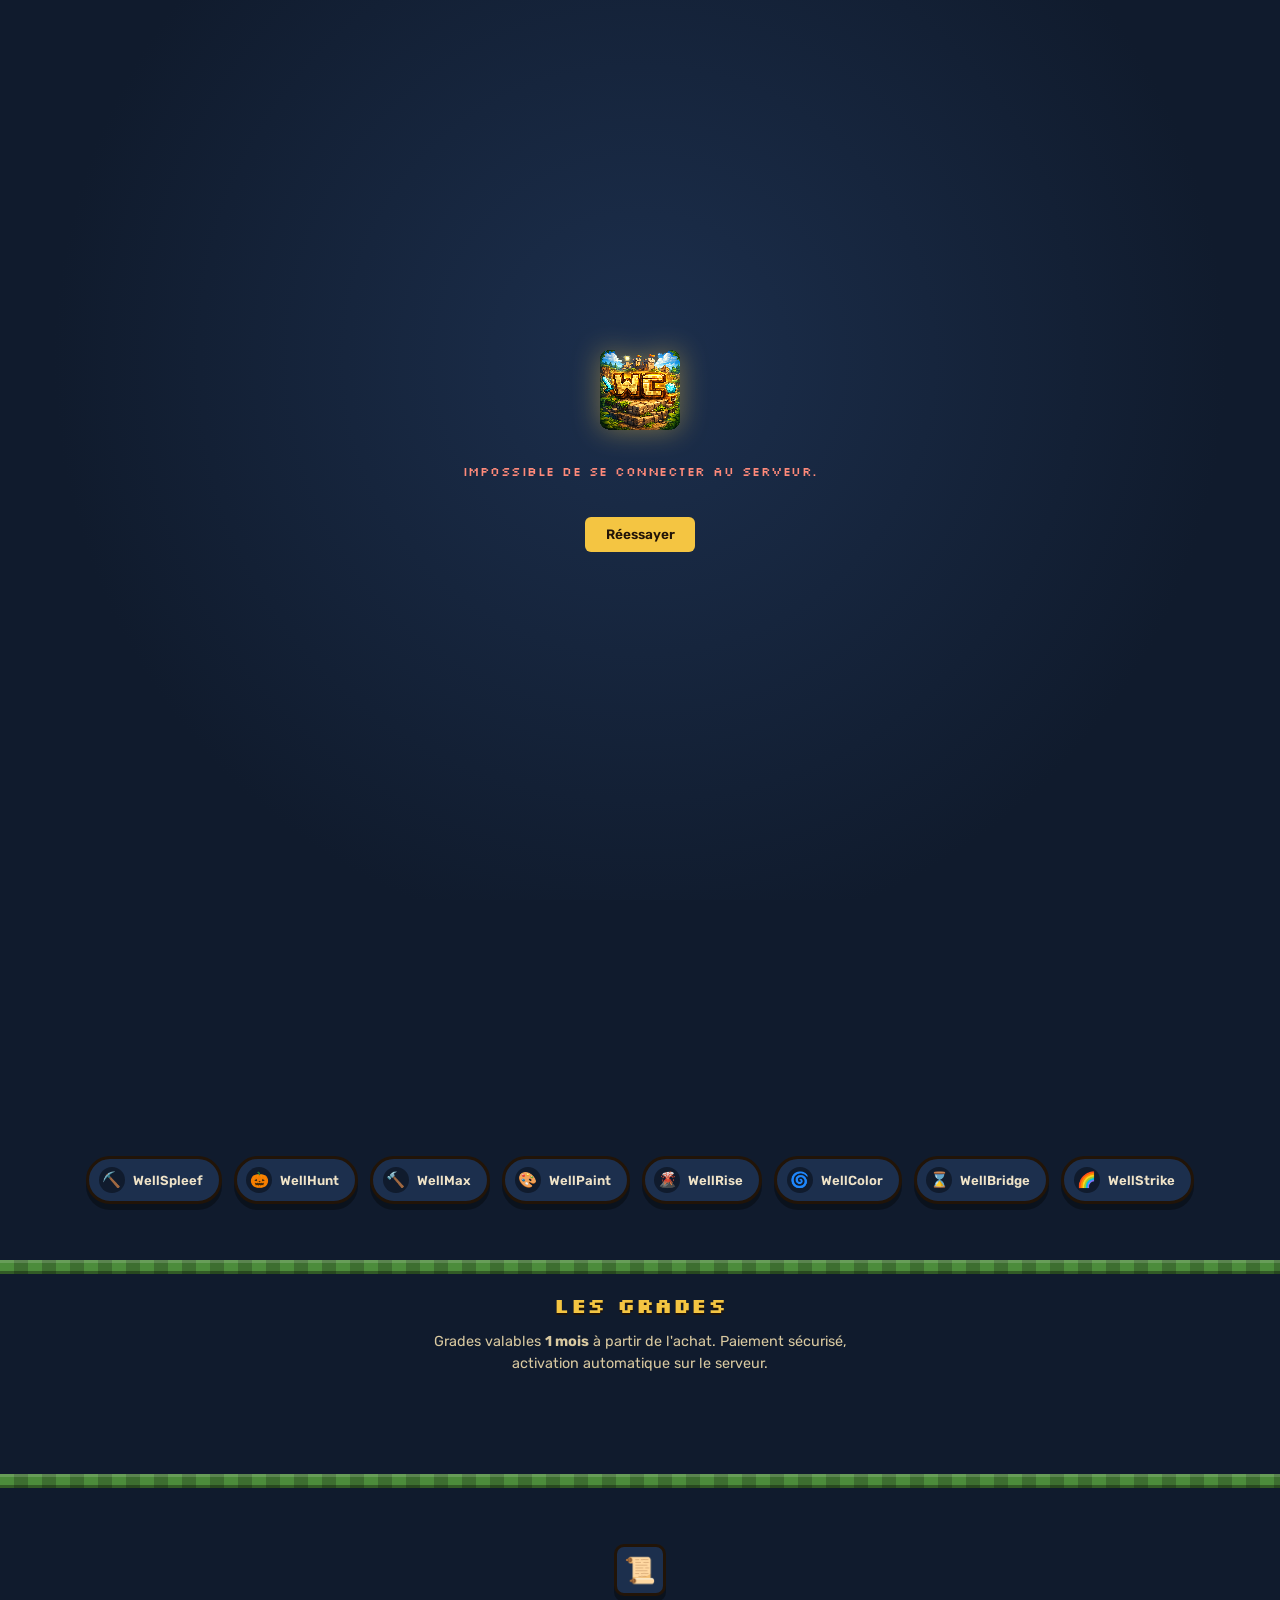
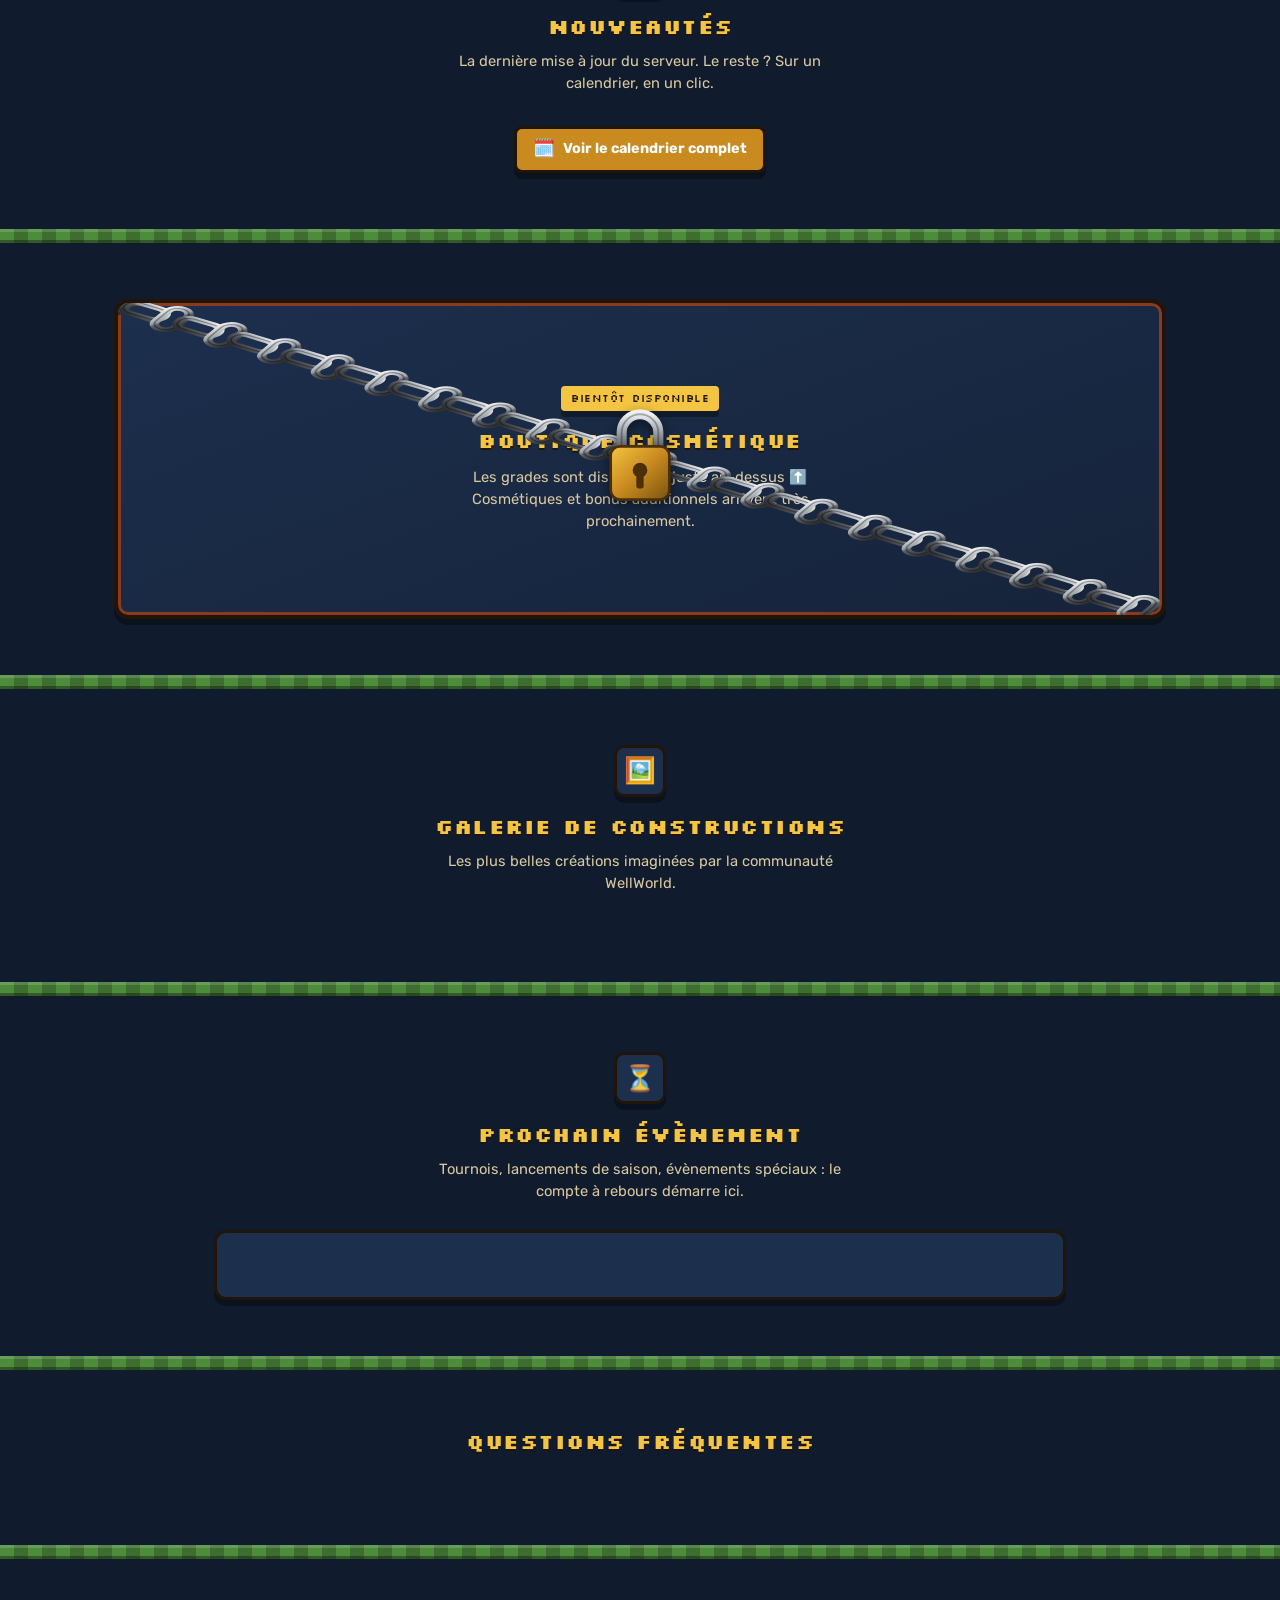
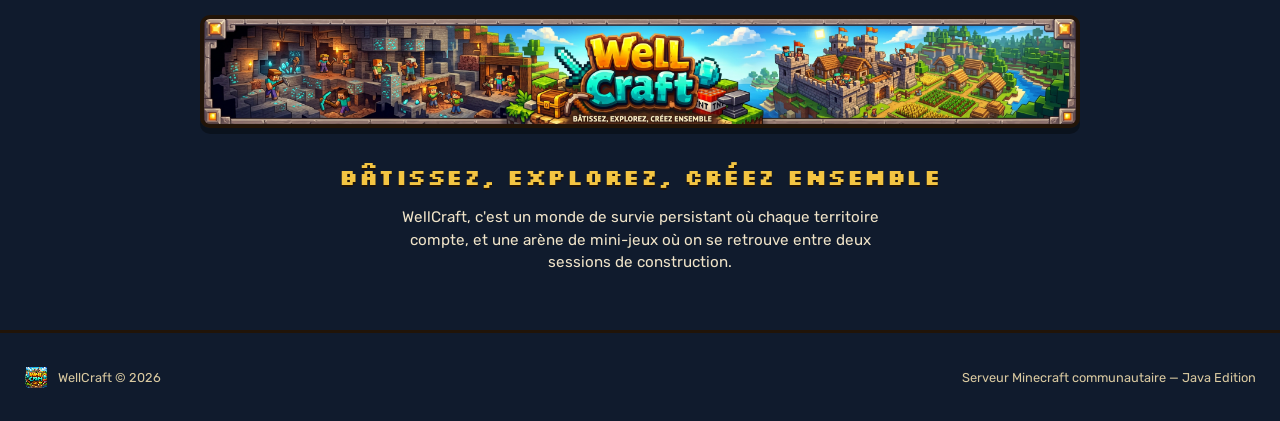
==== commit 84da3841: "Add files via upload" ====
--- a/index.html
+++ b/index.html
@@ -34,6 +34,7 @@
   </div>
 
   <div class="nav-right">
+    <a class="nav-connect-btn" id="nav-connect-btn" href="compte.html">Se connecter depuis WellCraft</a>
     <a class="nav-discord" href="https://discord.gg/cv6xxruz5G" target="_blank" rel="noopener" aria-label="Rejoindre le Discord">
       <svg viewBox="0 0 24 24"><path d="M20.317 4.37a19.79 19.79 0 0 0-4.885-1.515.074.074 0 0 0-.079.037c-.21.375-.444.864-.608 1.25a18.27 18.27 0 0 0-5.487 0 12.64 12.64 0 0 0-.617-1.25.077.077 0 0 0-.079-.037A19.736 19.736 0 0 0 3.677 4.37a.07.07 0 0 0-.032.027C.533 9.046-.32 13.58.099 18.057a.082.082 0 0 0 .031.056 19.9 19.9 0 0 0 5.993 3.03.078.078 0 0 0 .084-.028 14.09 14.09 0 0 0 1.226-1.994.076.076 0 0 0-.041-.106 13.107 13.107 0 0 1-1.872-.892.077.077 0 0 1-.008-.128 10.2 10.2 0 0 0 .372-.292.074.074 0 0 1 .077-.01c3.928 1.793 8.18 1.793 12.062 0a.074.074 0 0 1 .078.01c.12.098.246.198.373.292a.077.077 0 0 1-.006.127 12.3 12.3 0 0 1-1.873.892.076.076 0 0 0-.04.107c.36.698.772 1.362 1.225 1.993a.076.076 0 0 0 .084.028 19.84 19.84 0 0 0 6.002-3.03.077.077 0 0 0 .032-.055c.5-5.177-.838-9.673-3.549-13.66a.061.061 0 0 0-.031-.028zM8.02 15.33c-1.183 0-2.157-1.085-2.157-2.419 0-1.333.955-2.418 2.157-2.418 1.21 0 2.176 1.094 2.157 2.418 0 1.334-.955 2.419-2.157 2.419zm7.975 0c-1.183 0-2.157-1.085-2.157-2.419 0-1.333.955-2.418 2.157-2.418 1.21 0 2.176 1.094 2.157 2.418 0 1.334-.946 2.419-2.157 2.419z"/></svg>
     </a>
--- a/style.css
+++ b/style.css
@@ -195,6 +195,29 @@
 .nav-discord:hover svg { fill: #7289ff; }
 .nav-right { display: flex; align-items: center; gap: 0.5rem; }
 
+.nav-connect-btn {
+  font-family: 'Rubik', sans-serif;
+  font-weight: 600;
+  font-size: 0.8rem;
+  padding: 0.5rem 1rem;
+  border: 2px solid var(--gold);
+  border-radius: 999px;
+  color: var(--gold);
+  white-space: nowrap;
+  transition: background 0.15s ease, color 0.15s ease;
+}
+.nav-connect-btn:hover { background: var(--gold); color: var(--ink); }
+@media (max-width: 640px) {
+  /* Sur petit écran, la nav manque de place : on garde juste une icône-clé. */
+  .nav-connect-btn {
+    font-size: 0;
+    padding: 0.5rem;
+    width: 38px; height: 38px;
+    display: inline-flex; align-items: center; justify-content: center;
+  }
+  .nav-connect-btn::before { content: "🔑"; font-size: 1rem; }
+}
+
 /* ---------- Corner brackets (façon slot d'inventaire) ---------- */
 .bracketed { position: relative; }
 .bracketed::before, .bracketed::after {
@@ -1138,143 +1161,408 @@
   .loader-logo, .loader-dots span { animation: none; }
 }
 
+
 /* ============================================================
    COMPTE.HTML — liaison de compte + boutique en argent en jeu
+   Design : panneaux "coffre-fort" à coins dorés, tout centré et
+   symétrique en une seule colonne, dans la palette du site.
    ============================================================ */
-.account-section { max-width: 900px; margin: 0 auto 3rem; padding: 0 1.2rem; }
-
-.account-login-card {
-  background: var(--parchment);
-  color: var(--ink);
-  border-radius: 12px;
-  box-shadow: var(--shadow-hard);
-  padding: 2rem;
-  max-width: 460px;
-  margin: 0 auto;
+
+/* Fond doux et lumineux derrière tout le contenu de la page compte */
+.account-glow-bg {
+  position: fixed;
+  inset: 0;
+  z-index: -1;
+  pointer-events: none;
+  background:
+    radial-gradient(ellipse 600px 400px at 50% 0%, rgba(244,197,66,0.10), transparent 70%),
+    radial-gradient(ellipse 500px 350px at 15% 60%, rgba(180,80,44,0.08), transparent 70%),
+    radial-gradient(ellipse 500px 350px at 85% 80%, rgba(244,197,66,0.06), transparent 70%);
+}
+
+.account-header-icon {
+  animation: account-icon-float 3.2s ease-in-out infinite;
+}
+@keyframes account-icon-float {
+  0%, 100% { transform: translateY(0); }
+  50% { transform: translateY(-6px); }
+}
+
+@keyframes fade-in-up {
+  from { opacity: 0; transform: translateY(14px); }
+  to   { opacity: 1; transform: translateY(0); }
+}
+.fade-in-up { animation: fade-in-up 0.5s ease both; }
+
+.account-hero {
+  display: flex;
+  flex-direction: column;
+  align-items: center;
+  max-width: 640px;
+  margin: 0 auto 3rem;
+  padding: 0 1.2rem;
   text-align: center;
 }
-.account-login-card h2 { margin: 0 0 1rem; font-size: 1.1rem; }
-.account-steps { text-align: left; font-size: 0.9rem; line-height: 1.7; margin: 0 0 1.4rem; padding-left: 1.3rem; }
+/* IMPORTANT : sans cette ligne, "hidden" ne masque plus rien sur cet élément — une règle
+   d'auteur (display: flex ci-dessus) passe toujours devant la règle par défaut du navigateur
+   pour [hidden], même à spécificité égale. D'où le bouton "Se déconnecter" qui semblait ne
+   rien faire : la session était bien effacée, mais l'écran de connexion restait invisible
+   "en dessous" du tableau de bord au lieu de prendre sa place. */
+.account-hero[hidden] { display: none; }
+
+/* Conteneur large pour l'écran "connecté" (profil + boutique) — .account-hero reste étroit
+   (640px), pensé pour une carte seule (connexion), donc pas adapté à la grille boutique qui a
+   besoin de plus de place pour se centrer avec plusieurs articles par ligne. */
+.account-hero-wide {
+  display: flex;
+  flex-direction: column;
+  align-items: center;
+  max-width: 1040px;
+  margin: 0 auto 3rem;
+  padding: 0 1.2rem;
+  text-align: center;
+}
+.account-hero-wide[hidden] { display: none; }
+/* La carte de profil, elle, reste dans un .account-hero classique (étroit) imbriqué — mais sans
+   la marge basse (déjà gérée par le conteneur parent) ni le padding horizontal (déjà présent). */
+.account-hero--nested { margin: 0; padding: 0; }
+
+/* Panneau sombre commun (connexion + profil) — même famille visuelle que
+   .ip-box / .status-box de la page d'accueil. */
+.account-panel {
+  width: 100%;
+  max-width: 420px;
+  background: var(--bg-panel);
+  border: 3px solid var(--ink);
+  border-radius: 14px;
+  box-shadow: var(--shadow-hard);
+  padding: 2.2rem 2rem;
+  display: flex;
+  flex-direction: column;
+  align-items: center;
+  text-align: center;
+}
+
+.account-panel-icon {
+  font-size: 2rem;
+  width: 64px;
+  height: 64px;
+  display: flex;
+  align-items: center;
+  justify-content: center;
+  background: var(--bg-panel-light);
+  border: 2px solid var(--gold);
+  border-radius: 50%;
+  margin-bottom: 1rem;
+}
+
+.account-panel h2 {
+  margin: 0 0 0.4rem;
+  font-size: 1.05rem;
+  color: var(--parchment);
+}
+
+.account-panel-sub {
+  margin: 0 0 1.5rem;
+  font-size: 0.85rem;
+  color: var(--parchment-dark);
+}
+
+/* Étapes — numérotées, alignées, parfaitement symétriques */
+.account-steps {
+  list-style: none;
+  margin: 0 0 1.7rem;
+  padding: 0;
+  display: flex;
+  flex-direction: column;
+  gap: 0.7rem;
+  width: 100%;
+}
+.account-steps li {
+  display: flex;
+  align-items: center;
+  gap: 0.75rem;
+  text-align: left;
+  font-size: 0.87rem;
+  color: var(--parchment);
+  background: rgba(0,0,0,0.18);
+  border-radius: 8px;
+  padding: 0.55rem 0.8rem;
+}
+.step-num {
+  flex-shrink: 0;
+  width: 24px;
+  height: 24px;
+  display: flex;
+  align-items: center;
+  justify-content: center;
+  font-family: 'Silkscreen', monospace;
+  font-size: 0.75rem;
+  color: var(--ink);
+  background: var(--gold);
+  border-radius: 50%;
+}
 .account-steps code {
-  background: rgba(0,0,0,0.08); padding: 0.1rem 0.4rem; border-radius: 4px; font-weight: 700;
-}
-.account-link-form { display: flex; gap: 0.6rem; }
+  background: rgba(244,197,66,0.15);
+  color: var(--gold);
+  padding: 0.1rem 0.4rem;
+  border-radius: 4px;
+  font-weight: 700;
+}
+
+.account-link-form {
+  display: flex;
+  flex-direction: column;
+  gap: 0.8rem;
+  width: 100%;
+}
 .account-code-input {
-  flex: 1;
-  font-family: 'Rubik', sans-serif;
-  font-weight: 700;
-  letter-spacing: 2px;
+  width: 100%;
+  font-family: 'Silkscreen', monospace;
+  letter-spacing: 4px;
   text-align: center;
   text-transform: uppercase;
-  font-size: 1rem;
-  padding: 0.75rem 0.5rem;
-  border: 2px solid var(--brick-deep);
-  border-radius: 8px;
-  background: #fffaf0;
-  color: var(--ink);
-}
-.account-code-input:focus-visible { outline: 3px solid var(--gold); outline-offset: 1px; }
+  font-size: 1.15rem;
+  padding: 0.85rem 0.5rem;
+  border: 3px solid var(--ink);
+  border-radius: 10px;
+  background: var(--parchment);
+  color: var(--ink);
+}
+.account-code-input::placeholder { color: rgba(33,20,8,0.35); letter-spacing: 4px; }
+.account-code-input:focus-visible { outline: 3px solid var(--gold); outline-offset: 2px; }
+
 .account-link-btn {
+  position: relative;
   font-family: 'Rubik', sans-serif;
   font-weight: 700;
-  font-size: 0.9rem;
-  padding: 0.75rem 1.2rem;
-  border: none;
-  border-radius: 8px;
+  font-size: 0.92rem;
+  padding: 0.85rem 1.2rem;
+  border: 3px solid var(--ink);
+  border-radius: 10px;
   background: var(--gold);
   color: var(--ink);
   cursor: pointer;
-  box-shadow: 0 4px 0 var(--gold-deep);
+  box-shadow: var(--shadow-hard);
+  transition: transform 0.08s ease, background 0.15s ease, opacity 0.15s ease;
 }
 .account-link-btn:hover { background: #ffd766; }
 .account-link-btn:active { transform: translateY(4px); box-shadow: none; }
+.account-link-btn:focus-visible { outline: 3px solid var(--parchment); outline-offset: 2px; }
+.account-link-btn:disabled { cursor: default; }
+.account-link-btn.is-loading span { opacity: 0; }
+.account-link-btn.is-loading::after {
+  content: "";
+  position: absolute;
+  top: 50%; left: 50%;
+  width: 16px; height: 16px;
+  margin: -8px 0 0 -8px;
+  border: 3px solid rgba(33,20,8,0.3);
+  border-top-color: var(--ink);
+  border-radius: 50%;
+  animation: account-spin 0.7s linear infinite;
+}
+@keyframes account-spin { to { transform: rotate(360deg); } }
+
 .account-link-error {
-  margin-top: 1rem;
-  font-size: 0.85rem;
-  color: #7a1f1f;
-  background: rgba(180,80,44,0.12);
+  margin: 1rem 0 0;
+  width: 100%;
+  font-size: 0.82rem;
+  color: #ffb4a3;
+  background: rgba(180,80,44,0.18);
   border: 1px solid var(--brick);
   border-radius: 8px;
   padding: 0.6rem 0.8rem;
 }
 
-.account-card {
-  display: flex;
-  align-items: center;
-  gap: 1.2rem;
-  background: var(--parchment);
-  color: var(--ink);
-  border-radius: 12px;
-  box-shadow: var(--shadow-hard);
-  padding: 1.4rem 1.6rem;
-}
-.account-skin { border-radius: 8px; image-rendering: pixelated; box-shadow: 0 3px 0 rgba(0,0,0,0.25); }
-.account-card-info { flex: 1; }
-.account-card-info h2 { margin: 0 0 0.3rem; font-size: 1.15rem; }
-.account-balance { margin: 0; font-size: 0.95rem; color: var(--brick-deep); }
-.account-balance strong { color: var(--ink); }
+/* ── Profil connecté ── */
+.account-profile { padding-top: 1.8rem; }
+.account-skin-wrap {
+  position: relative;
+  display: inline-flex;
+  margin-bottom: 1rem;
+}
+.account-skin-wrap::before {
+  content: "";
+  position: absolute;
+  inset: -8px;
+  border-radius: 14px;
+  background: radial-gradient(circle, rgba(244,197,66,0.35), transparent 70%);
+  z-index: -1;
+}
+.account-skin {
+  border-radius: 10px;
+  image-rendering: pixelated;
+  border: 3px solid var(--gold);
+  box-shadow: 0 3px 0 rgba(0,0,0,0.35);
+}
+.account-profile h2 { font-size: 1.25rem; margin: 0 0 1.1rem; }
+
+.account-balance-badge {
+  display: flex;
+  align-items: center;
+  gap: 0.7rem;
+  background: rgba(0,0,0,0.18);
+  border: 2px solid var(--gold);
+  border-radius: 10px;
+  padding: 0.6rem 1.4rem;
+  margin-bottom: 1.4rem;
+}
+.account-balance-icon {
+  font-size: 1.3rem;
+  color: var(--gold);
+}
+.account-balance-text {
+  display: flex;
+  flex-direction: column;
+  align-items: flex-start;
+  gap: 0.1rem;
+}
+.account-balance-label {
+  font-size: 0.68rem;
+  text-transform: uppercase;
+  letter-spacing: 1px;
+  color: var(--parchment-dark);
+}
+.account-balance-value {
+  font-family: 'Silkscreen', monospace;
+  font-size: 1.1rem;
+  color: var(--gold);
+}
+
 .account-logout-btn {
   font-family: 'Rubik', sans-serif;
   font-weight: 600;
-  font-size: 0.82rem;
-  padding: 0.6rem 1rem;
-  border: 2px solid var(--brick-deep);
+  font-size: 0.78rem;
+  padding: 0.55rem 1.1rem;
+  border: 2px solid var(--brick);
   border-radius: 8px;
   background: transparent;
-  color: var(--brick-deep);
+  color: var(--parchment-dark);
   cursor: pointer;
-  white-space: nowrap;
-}
-.account-logout-btn:hover { background: var(--brick-deep); color: var(--parchment); }
+  transition: background 0.15s ease, color 0.15s ease;
+}
+.account-logout-btn:hover { background: var(--brick); color: var(--parchment); }
 
 .account-shop-error {
-  max-width: 500px; margin: 0 auto 1rem; text-align: center;
+  max-width: 480px; margin: 0 auto 1.2rem; text-align: center;
   font-size: 0.85rem; color: #7a1f1f;
   background: rgba(180,80,44,0.12); border: 1px solid var(--brick);
   border-radius: 8px; padding: 0.6rem 0.8rem;
 }
-.shop-loading, .shop-empty { text-align: center; color: var(--parchment-dark); font-size: 0.9rem; }
+.shop-loading, .shop-empty {
+  text-align: center; color: var(--parchment-dark); font-size: 0.9rem;
+  grid-column: 1 / -1;
+}
+
+/* ── Boutique : grille symétrique, cartes façon .card ── */
+.shop-filters {
+  display: flex;
+  flex-wrap: wrap;
+  justify-content: center;
+  gap: 0.6rem;
+  max-width: 980px;
+  margin: 0 auto 1.5rem;
+  padding: 0 1.2rem;
+}
+.shop-filter-btn {
+  font-family: 'Rubik', sans-serif;
+  font-weight: 600;
+  font-size: 0.85rem;
+  padding: 0.5rem 1.2rem;
+  border: 2px solid var(--gold);
+  border-radius: 999px;
+  background: transparent;
+  color: var(--parchment);
+  cursor: pointer;
+  white-space: nowrap;
+  transition: background 0.15s ease, color 0.15s ease, transform 0.08s ease;
+}
+.shop-filter-btn:hover { background: rgba(244,197,66,0.15); }
+.shop-filter-btn:active { transform: translateY(2px); }
+.shop-filter-btn.active { background: var(--gold); color: var(--ink); }
 
 .shop-grid {
   display: grid;
-  grid-template-columns: repeat(auto-fill, minmax(170px, 1fr));
-  gap: 1rem;
-  max-width: 1000px;
-  margin: 0 auto;
+  grid-template-columns: repeat(auto-fit, minmax(170px, 195px));
+  justify-content: center;
+  gap: 1.1rem;
+  max-width: 980px;
+  margin: 0 auto 2.5rem;
+  padding: 0 1.2rem;
 }
 .shop-item {
+  position: relative;
   background: var(--parchment);
   color: var(--ink);
-  border-radius: 10px;
-  box-shadow: var(--shadow-hard);
-  padding: 1rem;
+  border-radius: 12px;
+  box-shadow: var(--shadow-hard);
+  padding: 1.5rem 1.1rem 1.2rem;
   text-align: center;
   display: flex;
   flex-direction: column;
   align-items: center;
-  gap: 0.4rem;
-}
-.shop-item-icon { width: 40px; height: 40px; image-rendering: pixelated; }
-.shop-item-name { font-weight: 700; font-size: 0.9rem; }
-.shop-item-category { font-size: 0.75rem; color: var(--brick-deep); margin-bottom: 0.3rem; }
+  gap: 0.35rem;
+  transition: transform 0.15s ease, box-shadow 0.15s ease;
+}
+.shop-item:hover { transform: translateY(-4px); }
+.shop-item-icon {
+  width: 52px;
+  height: 52px;
+  display: flex;
+  align-items: center;
+  justify-content: center;
+  font-size: 1.6rem;
+  line-height: 1;
+  background: rgba(33,20,8,0.06);
+  border: 2px solid var(--gold);
+  border-radius: 50%;
+  margin-bottom: 0.4rem;
+}
+.shop-item-name { font-weight: 700; font-size: 0.92rem; line-height: 1.3; min-height: 2.4em; }
+.shop-item-category {
+  font-size: 0.68rem;
+  text-transform: uppercase;
+  letter-spacing: 0.6px;
+  color: var(--brick-deep);
+}
+.shop-item-qty {
+  font-family: 'Silkscreen', monospace;
+  font-size: 0.75rem;
+  color: var(--brick-deep);
+  background: rgba(33,20,8,0.06);
+  border-radius: 5px;
+  padding: 0.1rem 0.5rem;
+  margin-bottom: 0.2rem;
+}
 .shop-item-buy {
   width: 100%;
-  font-family: 'Rubik', sans-serif;
-  font-weight: 700;
-  font-size: 0.82rem;
+  display: flex;
+  flex-direction: column;
+  align-items: center;
+  justify-content: center;
+  gap: 0.15rem;
+  font-family: 'Rubik', sans-serif;
+  font-weight: 500;
+  font-size: 0.78rem;
+  line-height: 1.4;
   padding: 0.55rem 0.6rem;
   border: none;
-  border-radius: 7px;
+  border-radius: 8px;
   background: var(--green);
   color: #fff;
   cursor: pointer;
   margin-top: auto;
-}
-.shop-item-buy:hover:not(:disabled) { filter: brightness(1.1); }
+  text-align: center;
+  transition: filter 0.15s ease, transform 0.08s ease, background 0.2s ease;
+}
+.shop-item-buy-line1, .shop-item-buy-line2 { display: block; }
+.shop-item-buy strong { font-family: 'Silkscreen', monospace; font-weight: 400; }
+.shop-item-buy:hover:not(:disabled) { filter: brightness(1.12); }
+.shop-item-buy:active:not(:disabled) { transform: translateY(2px); }
 .shop-item-buy:disabled { opacity: 0.7; cursor: default; }
-
-@media (max-width: 560px) {
-  .account-card { flex-direction: column; text-align: center; }
-  .account-link-form { flex-direction: column; }
-}
-
+.shop-item-buy.bought { background: var(--gold); color: var(--ink); }
+
+@media (max-width: 480px) {
+  .account-panel { padding: 1.6rem 1.3rem; }
+}
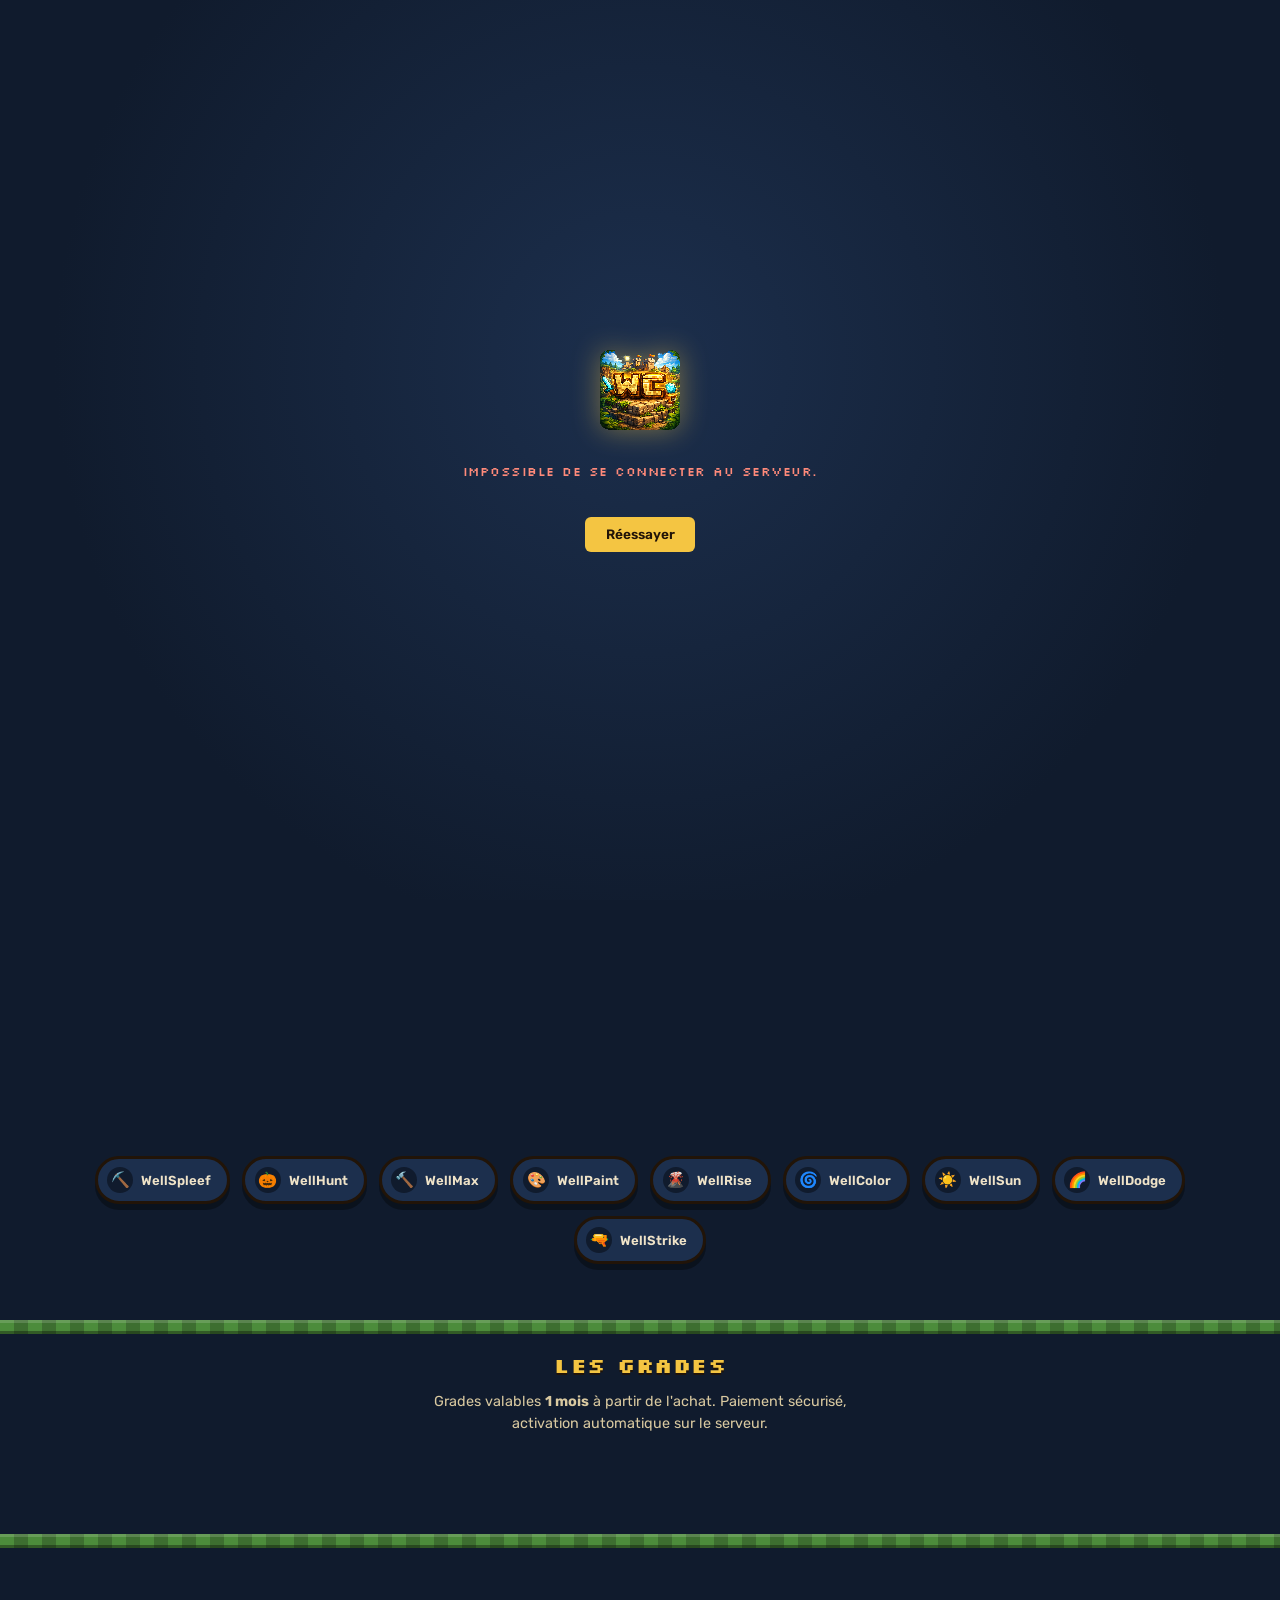
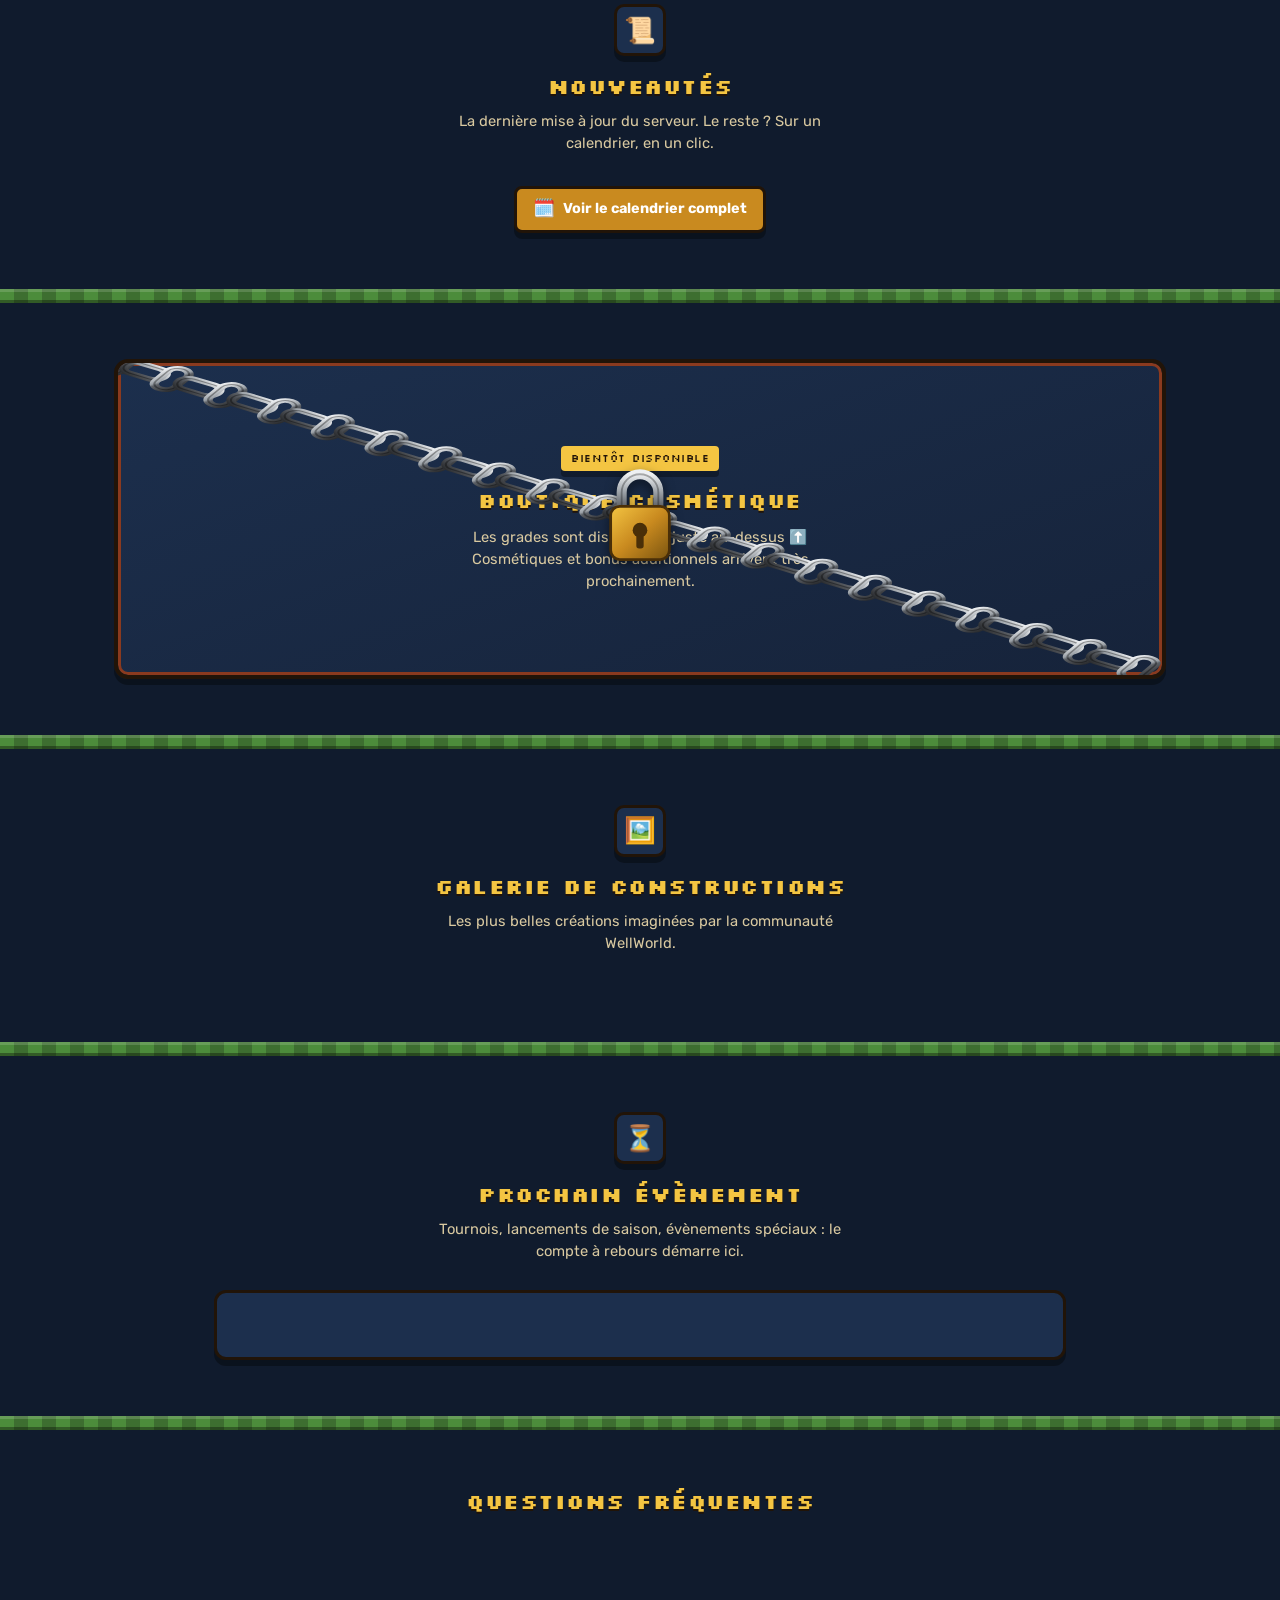
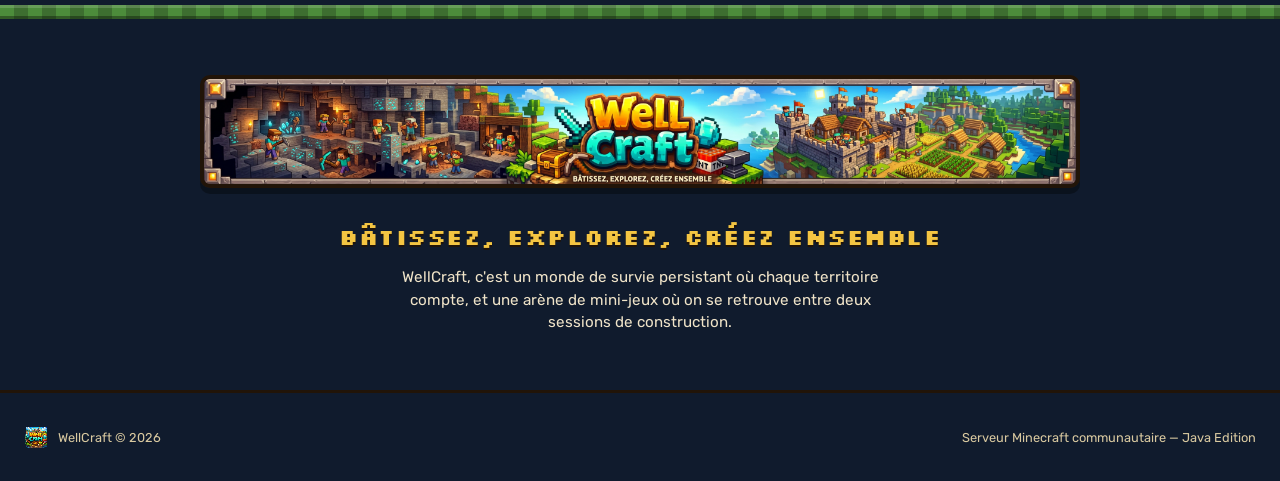
==== commit 943df49e: "Update index.html" ====
--- a/index.html
+++ b/index.html
@@ -65,7 +65,7 @@
     <div class="connect-panel">
       <div class="ip-box bracketed">
         <div>
-          <span class="ip-box-label">Adresse du serveur (1.21.4 Java Edition)</span>
+          <span class="ip-box-label">Adresse du serveur (1.21.11 Java Edition)</span>
           <span class="ip-box-value" id="server-ip">wellcraft.mine.fun</span>
         </div>
         <button class="copy-btn" id="copy-btn" type="button">Copier l'IP</button>
@@ -123,8 +123,9 @@
   <button class="mode-pill" data-mode="paint" aria-expanded="false"><span class="mode-icon">🎨</span> WellPaint</button>
   <button class="mode-pill" data-mode="rise" aria-expanded="false"><span class="mode-icon">🌋</span> WellRise</button>
   <button class="mode-pill" data-mode="color" aria-expanded="false"><span class="mode-icon">🌀</span> WellColor</button>
-  <button class="mode-pill" data-mode="bridge" aria-expanded="false"><span class="mode-icon">⌛</span> WellBridge</button>
-  <button class="mode-pill" data-mode="strike" aria-expanded="false"><span class="mode-icon">🌈</span> WellStrike</button>
+  <button class="mode-pill" data-mode="sun" aria-expanded="false"><span class="mode-icon">☀️</span> WellSun</button>
+  <button class="mode-pill" data-mode="dodge" aria-expanded="false"><span class="mode-icon">🌈</span> WellDodge</button>
+  <button class="mode-pill" data-mode="strike" aria-expanded="false"><span class="mode-icon">🔫</span> WellStrike</button>
 </div>
 
 <div class="mode-description-panel" id="mode-description-panel">
--- a/style.css
+++ b/style.css
@@ -632,6 +632,7 @@
 .news-badge.nouveaute { background: var(--green); }
 .news-badge.amelioration { background: #4a6fa5; }
 .news-badge.correction { background: var(--brick); }
+.news-badge.modification { background: #8a4fae; }
 .news-date { display: block; font-size: 0.72rem; color: #6b5636; margin-bottom: 0.5rem; }
 .news-item p { margin: 0; font-size: 0.88rem; line-height: 1.55; }
 
@@ -769,6 +770,7 @@
 .calendar-dot.nouveaute { background: var(--green); }
 .calendar-dot.amelioration { background: #4a6fa5; }
 .calendar-dot.correction { background: var(--brick); }
+.calendar-dot.modification { background: #8a4fae; }
 .calendar-daylist {
   margin-top: 1.5rem;
   display: flex;
